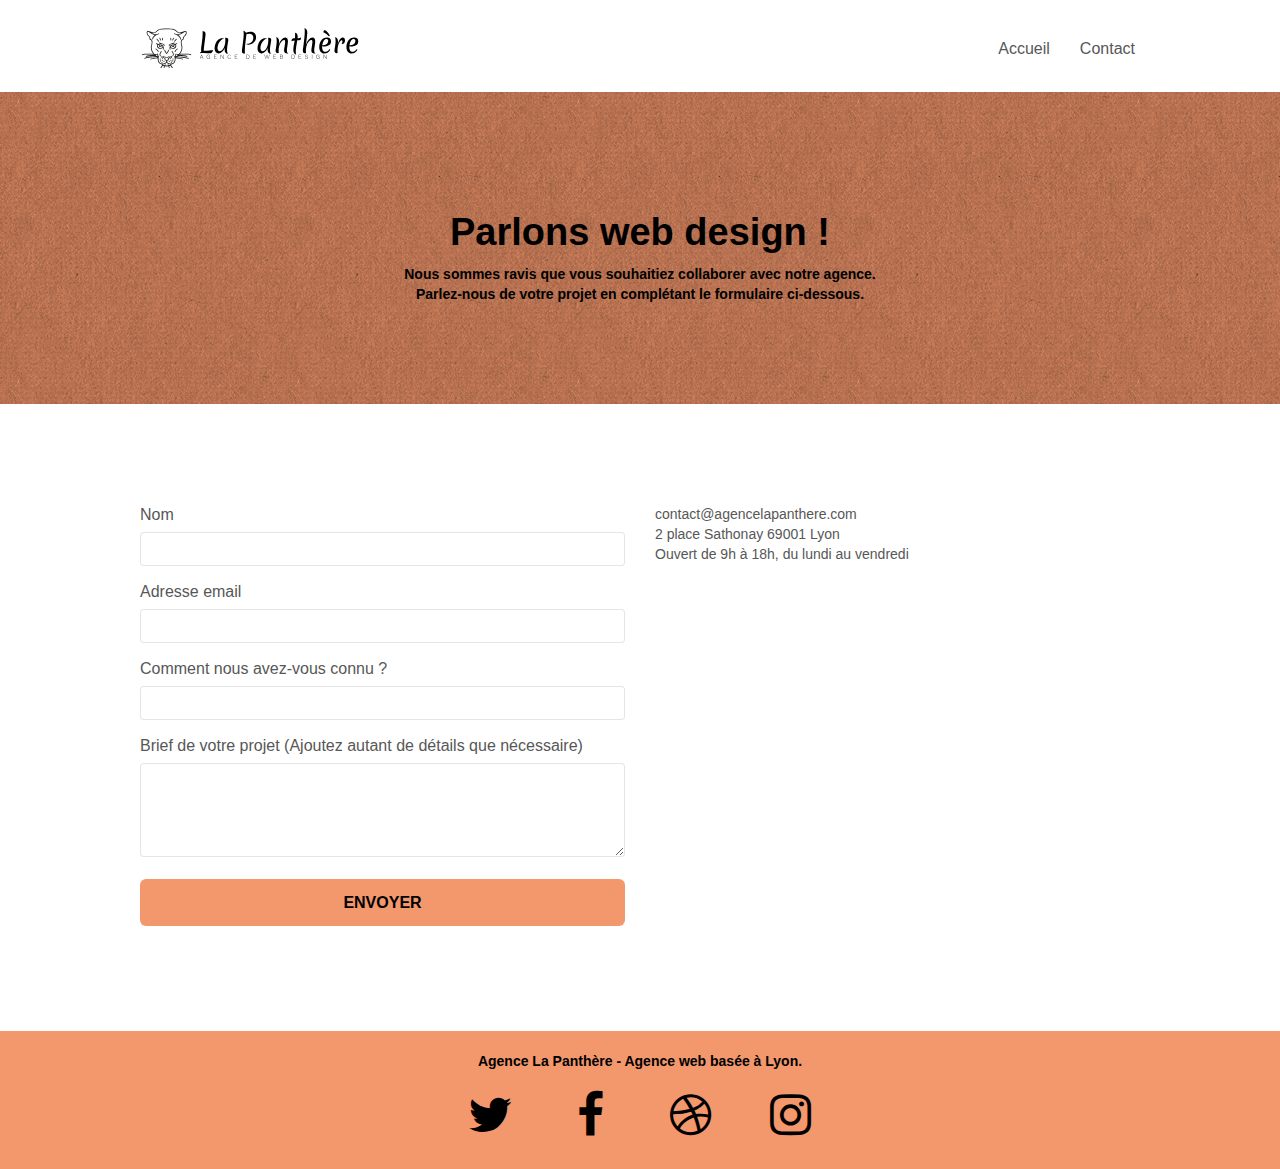
==== contact.html @ ccfa81df "perf(index, contact) - add defer & preload test" ====
<!doctype html>
<html lang="fr">

<head>
	<meta charset="utf-8">
	<meta name="description"
		content="L'Agence La Panthère - Spécialiste du web design à Lyon, contactez-nous pour améliorer votre attractivité sur internet.">
	<meta name="viewport" content="width=device-width, initial-scale=1.0, viewport-fit=cover">
	<link rel="shortcut icon" type="image/png" href="favicon.jpg">

	<link rel="stylesheet" type="text/css" href="./css/bootstrap.min.css" preload>
	<link rel="stylesheet" type="text/css" href="style.min.css">
	<link rel="stylesheet" type="text/css" href="./css/font-awesome.min.css">
	<link rel="stylesheet" type="text/css" href="./css/et-line.min.css">


	<script src="./js/jquery-2.1.0.min.js" defer></script>
	<script src="./js/bootstrap.min.js" defer></script>
	<script src="./js/blocs.min.js"></script>
	<script src="./js/jqBootstrapValidation.min.js"></script>
	<script src="./js/formHandler.min.js"></script>

	<title>Contact | Agence La Panthère</title>


	<!-- Analytics -->

	<!-- Analytics END -->

</head>

<body>
	<!-- Principal conteneur -->
	<div class="page-container">

		<!-- bloc-0 -->
		<header class="bloc bgc-white l-bloc " id="bloc-0">
			<div class="container bloc-sm">
				<nav class="navbar row">
					<div class="navbar-header">
						<a class="navbar-brand" href="index.html" aria-hidden="true" tabindex='-1'>
							<img src="img/agence-la-panthere-monochrome.svg" alt="bannière agence La Panthère"
								height="40">
						</a>
						<button id="nav-toggle" type="button" class="ui-navbar-toggle navbar-toggle"
							data-toggle="collapse" data-target=".navbar-1">
							<span class="sr-only">Toggle navigation</span>
							<span class="icon-bar"></span>
							<span class="icon-bar"></span>
							<span class="icon-bar"></span>
						</button>
					</div>
					<div class="collapse navbar-collapse navbar-1 special-dropdown-nav">
						<ul class="site-navigation nav navbar-nav">
							<li>
								<a href="index.html">Accueil</a>
							</li>
							<li>
							</li>
							<li>
								<a href="contact.html">Contact</a>
							</li>
						</ul>
					</div>
				</nav>
			</div>
		</header>
		<!-- bloc-0 END -->

		<!-- bloc-6 -->
		<section class="bloc bg-dots-bg bg-repeat bgc-atomic-tangerine d-bloc bloc-bg-texture texture-paper"
			id="bloc-6">
			<div class="container bloc-lg">
				<div class="row">
					<div class="col-sm-12">
						<h1 class="text-center hero-bloc-text tc-black">
							Parlons web design !
						</h1>
						<p class="text-center mg-lg tc-black tight-width-whitespace">
							Nous sommes ravis que vous souhaitiez collaborer avec notre agence.<br>
							Parlez-nous de votre projet en complétant le formulaire ci-dessous.
						</p>
					</div>
				</div>
			</div>
		</section>
		<!-- bloc-6 END -->

		<!-- bloc-7 -->
		<main class="bloc bgc-white l-bloc" id="bloc-7">
			<div class="container bloc-lg">
				<div class="row">
					<div class="col-sm-6">
						<form id="form_1" novalidate>
							<div class="form-group">
								<label for="name">
									Nom
								</label>
								<input id="name" class="form-control" required>
							</div>
							<div class="form-group">
								<label for="email">
									Adresse email
								</label>
								<input id="email" class="form-control" type="email" required>
							</div>
							<div class="form-group">
								<label for="input_504">
									Comment nous avez-vous connu ?
								</label>
								<input class="form-control" type="email" required id="input_504">
							</div>
							<div class="form-group">
								<label for="message">
									Brief de votre projet (Ajoutez autant de détails que nécessaire)<br>
								</label><textarea id="message" class="form-control" rows="4" cols="50"
									required></textarea>
							</div>
							<button class="bloc-button btn btn-lg btn-block cta-hero btn-atomic-tangerine"
								type="submit">
								Envoyer
							</button>
						</form>
					</div>
					<div class="col-sm-6">
						<p>
							contact@agencelapanthere.com<br>2 place Sathonay 69001 Lyon<br>Ouvert de 9h à 18h, du lundi
							au vendredi<br>
						</p>
					</div>
				</div>
			</div>
		</main>
		<!-- bloc-7 END -->

		<!-- ScrollToTop Button -->
		<button class="bloc-button btn btn-d scrollToTop" onclick="scrollToTarget('1')" type="button"
			aria-label="Retour en haut de page"><span class="fa fa-chevron-up"></span></button>
		<!-- ScrollToTop Button END-->


		<!-- Footer - bloc-8 -->
		<footer class="bloc bgc-atomic-tangerine d-bloc" id="bloc-8">
			<div class="container bloc-sm">
				<div class="row">
					<div class="col-sm-12">
						<p class="text-center white">
							Agence La Panthère - Agence web basée à Lyon.<br>
						</p>
						<div class="row row-no-gutters social">
							<div class="col-sm-3">
								<div class="text-center">
									<a class="social" href="https://twitter.com" rel="nofollow"
										aria-label="Allez sur le site twitter.com"><span
											class="fa fa-twitter icon-md"></span></a>
								</div>
							</div>
							<div class="col-sm-3">
								<div class="text-center">
									<a class="social" href="https://facebook.com" rel="nofollow"
										aria-label="Allez sur le site facebook.com"><span
											class="fa fa-facebook icon-md"></span></a>
								</div>
							</div>
							<div class="col-sm-3">
								<div class="text-center">
									<a class="social" href="https://dribbble.com" rel="nofollow"
										aria-label="Allez sur le site dribbble.com"><span
											class="fa fa-dribbble icon-md"></span></a>
								</div>
							</div>
							<div class="col-sm-3">
								<div class="text-center">
									<a class="social" href="https://instagram.com" rel="nofollow"
										aria-label="Allez sur le site instagram.com"><span
											class="fa fa-instagram icon-md"></span></a>
								</div>
							</div>
						</div>
					</div>
				</div>
			</div>
		</footer>
		<!-- Footer - bloc-8 END -->

	</div>
	<!-- Principal conteneur END -->


</body>

</html>
---- style.min.css ----
body{margin:0;padding:0;background:#FFF;overflow-x:hidden;-webkit-font-smoothing:antialiased;-moz-osx-font-smoothing:grayscale}a,button{transition:all .3s ease-in-out}a:hover{text-decoration:none;cursor:pointer}#page-loading-blocs-notifaction{position:fixed;top:0;bottom:0;width:100%;z-index:100000;background:#FFF url(img/pageload-spinner.gif) no-repeat center center}.bloc{width:100%;clear:both;background:50% 50% no-repeat;padding:0 50px;-webkit-background-size:cover;-moz-background-size:cover;-o-background-size:cover;background-size:cover;position:relative}.bloc .container{padding-left:0;padding-right:0}.bloc-lg{padding:100px 50px}.bloc-md{padding:50px}.bloc-sm{padding:20px 50px}.bg-center,.bg-l-edge,.bg-r-edge,.bg-t-edge,.bg-b-edge,.bg-tl-edge,.bg-bl-edge,.bg-tr-edge,.bg-br-edge,.bg-repeat{-webkit-background-size:auto!important;-moz-background-size:auto!important;-o-background-size:auto!important;background-size:auto!important}.bg-repeat{background:repeat}.bg-t-edge{background:top no-repeat}.bloc-bg-texture::before{content:"";background-size:2px 2px;position:absolute;top:0;bottom:0;left:0;right:0}.texture-paper::before{background:url(img/texture-paper.webp);background-size:280px 280px}.b-parallax{background-attachment:fixed}.d-bloc{color:rgba(255,255,255,.7)}.d-bloc button:hover{color:rgba(255,255,255,.9)}.d-bloc .icon-round,.d-bloc .icon-square,.d-bloc .icon-rounded,.d-bloc .icon-semi-rounded-a,.d-bloc .icon-semi-rounded-b{border-color:rgba(255,255,255,.9)}.d-bloc .divider-h span{border-color:rgba(255,255,255,.2)}.d-bloc .a-btn,.d-bloc .navbar a,.d-bloc .navbar-brand,.d-bloc a .icon-sm,.d-bloc a .icon-md,.d-bloc a .icon-lg,.d-bloc a .icon-xl,.d-bloc h1 a,.d-bloc h2 a,.d-bloc h3 a,.d-bloc h4 a,.d-bloc h5 a,.d-bloc h6 a,.d-bloc p a{color:rgba(0,0,0,1)}.d-bloc .a-btn:hover,.d-bloc .navbar a:hover,.d-bloc .navbar-brand:hover,.d-bloc a:hover .icon-sm,.d-bloc a:hover .icon-md,.d-bloc a:hover .icon-lg,.d-bloc a:hover .icon-xl,.d-bloc h1 a:hover,.d-bloc h2 a:hover,.d-bloc h3 a:hover,.d-bloc h4 a:hover,.d-bloc h5 a:hover,.d-bloc h6 a:hover,.d-bloc p a:hover{color:rgba(255,255,255,1)}.d-bloc .navbar-toggle .icon-bar{background:rgba(255,255,255,1)}.d-bloc .btn-wire,.d-bloc .btn-wire:hover{color:rgba(255,255,255,1);border-color:rgba(255,255,255,1)}.d-bloc .panel{color:rgba(0,0,0,.5)}.d-bloc .panel button:hover{color:rgba(0,0,0,.7)}.d-bloc .panel icon{border-color:rgba(0,0,0,.7)}.d-bloc .panel .divider-h span{border-color:rgba(0,0,0,.1)}.d-bloc .panel .a-btn{color:rgba(0,0,0,.6)}.d-bloc .panel .a-btn:hover{color:rgba(0,0,0,1)}.d-bloc .panel .btn-wire,.d-bloc .panel .btn-wire:hover{color:rgba(0,0,0,.7);border-color:rgba(0,0,0,.3)}.d-bloc .panel,.l-bloc{color:rgba(0,0,0,.6);font-weight:600}.d-bloc .panel button:hover,.l-bloc button:hover{color:rgba(0,0,0,.7)}.l-bloc .icon-round,.l-bloc .icon-square,.l-bloc .icon-rounded,.l-bloc .icon-semi-rounded-a,.l-bloc .icon-semi-rounded-b{border-color:rgba(0,0,0,.7)}.d-bloc .panel .divider-h span,.l-bloc .divider-h span{border-color:rgba(0,0,0,.1)}.d-bloc .panel .a-btn,.l-bloc .a-btn,.l-bloc .navbar a,.l-bloc .navbar-brand,.l-bloc a .icon-sm,.l-bloc a .icon-md,.l-bloc a .icon-lg,.l-bloc a .icon-xl,.l-bloc h1 a,.l-bloc h2 a,.l-bloc h3 a,.l-bloc h4 a,.l-bloc h5 a,.l-bloc h6 a,.l-bloc p a{color:rgba(0,0,0,.6)}.d-bloc .panel .a-btn:hover,.l-bloc .a-btn:hover,.l-bloc .navbar a:hover,.l-bloc .navbar-brand:hover,.l-bloc a:hover .icon-sm,.l-bloc a:hover .icon-md,.l-bloc a:hover .icon-lg,.l-bloc a:hover .icon-xl,.l-bloc h1 a:hover,.l-bloc h2 a:hover,.l-bloc h3 a:hover,.l-bloc h4 a:hover,.l-bloc h5 a:hover,.l-bloc h6 a:hover,.l-bloc p a:hover{color:rgba(0,0,0,1)}.l-bloc .navbar-toggle .icon-bar{color:rgba(0,0,0,.6)}.d-bloc .panel .btn-wire,.d-bloc .panel .btn-wire:hover,.l-bloc .btn-wire,.l-bloc .btn-wire:hover{color:rgba(0,0,0,.7);border-color:rgba(0,0,0,.3)}.voffset{margin-top:30px}.voffset-lg{margin-top:80px}.row-no-gutters{margin-right:0;margin-left:0}.row.row-no-gutters>[class^="col-"],.row.row-no-gutters>[class*=" col-"]{padding-right:0;padding-left:0}#bloc-1-hero h1{font-size:32px}.navbar{margin-bottom:0;z-index:1}.navbar-brand{height:auto;padding:3px 15px;font-size:25px;font-weight:400;font-weight:600;line-height:44px}.navbar-brand img{max-height:200px;margin:0 5px 0 0;display:inline}.navbar-brand img[src$=svg]{min-width:100px}.nav-center .navbar-brand img{margin:0}.navbar .nav{padding-top:2px;margin-right:-16px;float:right;z-index:1}.nav>li{float:left;margin-top:4px;font-size:16px}.navbar-nav .open .dropdown-menu>li>a{text-align:inherit}.nav>li a:hover,.nav>li a:focus{background:transparent}.navbar-toggle{margin:10px 10px 0 0;border:0}.navbar-toggle:hover{background:transparent!important}.navbar-toggle .icon-bar{background-color:rgba(0,0,0,.5);width:26px}.nav-invert .navbar .nav{float:left}.nav-invert .navbar-header,.nav-invert .navbar-brand{float:right;position:relative;z-index:2}@media (min-width:768px){.site-navigation{position:absolute;top:50%;right:20px;transform:translate(0,-50%);-webkit-transform:translateY(-50%)}.nav>li .dropdown-menu a,.nav>li .dropdown-menu a:hover{color:#484848}.nav-invert .site-navigation{left:0;right:0}.nav-center{text-align:center}.nav-center .navbar-header{width:100%}.nav-center .navbar-header,.nav-center .navbar-brand,.nav-center .nav>li{float:none;display:inline-block}.nav-center .site-navigation{position:relative;width:100%;right:0;margin-right:0;margin-top:20px}.nav-center.mini-nav .navbar-toggle{float:none;margin:10px auto 0}}.nav>li>.dropdown a{background:none!important;display:block;padding:14px 15px}nav .caret{margin:0 5px}.dropdown-menu .dropdown-menu{top:-8px;left:100%}.dropdown-menu .dropmenu-flow-right{top:100%;left:0;margin-left:-1px;border-top-left-radius:0;border-top-right-radius:0}.dropdown-menu .dropdown span{border:4px solid #000;border-top-color:transparent;border-right-color:transparent;border-bottom-color:transparent;margin:6px -5px 0 0!important;float:right}.mg-md{margin-top:10px;margin-bottom:20px}.mg-lg{margin-top:10px;margin-bottom:40px}.btn{margin:0 5px 5px 0}.btn.pull-right{margin:0 0 5px 5px}.btn-d,.btn-d:hover,.btn-d:focus{color:#FFF;background:rgba(0,0,0,.3)}.btn-rd{border-radius:40px}.btn-clean{border:1px solid rgba(0,0,0,.08);border-bottom-color:rgba(0,0,0,.1);text-shadow:0 1px 0 rgba(0,0,1,.1);box-shadow:0 1px 3px rgba(0,0,1,.25),inset 0 1px 0 0 rgba(255,255,255,.15)}.icon-md{font-size:48px!important;padding:10px}.icon-lg{font-size:60px!important}.sm-shadow{text-shadow:0 1px 2px rgba(0,0,0,.3)}.panel-sq,.panel-sq .panel-heading,.panel-sq .panel-footer{border-radius:0}.panel-rd{border-radius:30px}.panel-rd .panel-heading{border-radius:29px 29px 0 0}.panel-rd .panel-footer{border-radius:0 0 29px 29px}.form-control{border-color:rgba(0,0,0,.1);box-shadow:none}.scrollToTop{width:40px;height:40px;position:fixed;bottom:20px;right:20px;opacity:0;z-index:500;transition:all .3s ease-in-out}.scrollToTop span{margin-top:6px}.showScrollTop{font-size:14px;opacity:1}a[data-lightbox]{position:relative;display:block;text-align:center}a[data-lightbox]:hover::before{content:"+";font-family:"HelveticaNeue-Light","Helvetica Neue Light","Helvetica Neue",Helvetica,Arial;font-size:32px;width:50px;height:50px;margin-left:-25px;border-radius:50%;background:rgba(0,0,0,.6);color:#FFF;font-weight:100;z-index:1;position:absolute;top:50%;transform:translateY(-50%);-webkit-transform:translateY(-50%)}a[data-lightbox]:hover img{opacity:.6;-webkit-animation-fill-mode:none;animation-fill-mode:none}#lightbox-modal{display:flex;align-items:center}#lightbox-modal .modal-dialog{width:90%;max-width:900px;margin:0 auto 0}#lightbox-modal .modal-dialog img{max-height:90vh;margin:0 auto}.lightbox-caption{padding:20px;color:#FFF;background:rgba(0,0,0,.5);position:absolute;left:15px;right:15px;bottom:5px}.close-lightbox{color:#FFF;font-size:30px;position:absolute;top:20px;right:20px;z-index:20;background:rgba(0,0,0,.5);border:none;line-height:30px;padding:0 9px 5px;opacity:.3}.close-lightbox:hover,.next-lightbox:hover,.prev-lightbox:hover{opacity:1;color:#FFF}.next-lightbox,.prev-lightbox{font-size:20px;color:rgba(255,255,255,.9);background:rgba(0,0,0,.5);transition:all .2s ease-in-out;position:absolute;top:45%;z-index:1;opacity:.4}.next-lightbox{padding:6px 8px 1px 13px;right:25px}.prev-lightbox{padding:6px 13px 1px 10px;left:25px}.snapshot-lb .modal-body{padding-bottom:45px}.snapshot-lb .lightbox-caption{padding:0;color:rgba(0,0,0,.5);background:none}h1,h2,h3,h4,h5,h6,p,label,.btn,a{font-family:"helvetica";font-weight:400;color:#575757!important}.container{max-width:1000px}.hero-bloc-text{font-size:38px}.hero-bloc-text-sub{font-size:36px}.statement-bloc-text{line-height:26px;font-style:italic;font-size:20px;text-align:center;font-weight:lighter;max-width:520px;margin:auto auto auto auto}p{font-size:14px}.tight-width-whitespace{max-width:600px;margin:auto auto auto auto}.h1{font-size:20px;font-family:"Open Sans"}.cta-hero{margin-top:22px;color:#FFFFFF!important;text-transform:uppercase;padding:12px 28px 12px 28px;font-size:16px;font-weight:700}.social{max-width:400px;margin:auto auto auto auto}h2{font-size:22px;line-height:1.4em;font-weight:600}h3{font-size:15px;text-transform:uppercase;font-weight:700;color:#333333!important}.med-width-whitespace{max-width:800px;margin:auto auto auto auto;box-shadow:0 0 0 #000}h1{color:#333333!important}h4{color:#333333!important}.icons{margin-bottom:14px;margin-top:24px}.white{color:#000000!important;font-size:14px;font-weight:600}.portfolio-thumb{margin-bottom:24px}.portfolio-row{margin-bottom:44px;margin-top:50px}.avatar{box-shadow:0 4px 9px rgba(0,0,0,.3)}.black-background{background-color:rgba(165,147,99,.7);padding:40px 40px 40px 40px}.bold-link{font-weight:900;text-decoration:underline!important}.bgc-white{background-color:#FFF}.bgc-dark-slate-blue{background-color:#F3976C}.bgc-atomic-tangerine{background-color:#F3976C}.tc-white{color:#ffffff!important;position:relative}.tc-black{color:#000000!important;position:relative;font-weight:600}.btn-atomic-tangerine{background:#F3976C;color:#000000!important}.btn-atomic-tangerine:hover{background:#f3b193!important;color:#000000!important}.ltc-white{color:#FFFFFF!important}.ltc-white:hover{color:#cccccc!important}.ltc-atomic-tangerine{color:#F3976C!important}.ltc-atomic-tangerine:hover{color:#c27956!important}.icon-dark-slate-blue{color:#364577!important;border-color:#364577!important}.bg-dots-bg{background-image:url(img/dots-bg.png)}.bg-lines-h2-bg{background-image:url(img/lines-h2-bg.png)}.bg-banniere{background-image:url(img/agence-la-panthere.webp)}.bg-presentation{background-image:url(img/image-de-presentation.webp)}@media (max-width:1024px){.bloc{padding-left:20px;padding-right:20px}.bloc.full-width-bloc,.bloc-tile-2.full-width-bloc .container,.bloc-tile-3.full-width-bloc .container,.bloc-tile-4.full-width-bloc .container{padding-left:0;padding-right:0}}@media (max-width:992px) and (min-width:768px){.navbar .nav{max-width:80%}.nav-center.navbar .nav{max-width:100%}}@media only screen and (min-width:768px) and (max-width:1024px) and (orientation:landscape){.b-parallax{background-attachment:scroll}}@media only screen and (min-width:1024px) and (max-width:1366px) and (-webkit-min-device-pixel-ratio:1.5){.b-parallax{background-attachment:scroll}}@media (max-width:991px){.container{width:100%}.b-parallax{background-attachment:scroll}.page-container,#hero-bloc{overflow-x:hidden;position:relative}.bloc-group,.bloc-group .bloc{display:block;width:100%}.bloc-fill-screen .fill-bloc-top-edge,.bloc-fill-screen .fill-bloc-bottom-edge{padding:0 20px}}@media (max-width:767px){.page-container{overflow-x:hidden;position:relative}h1,h2,h3,h4,h5,h6,p,#disqus_thread{padding-left:10px!important;padding-right:10px!important}.b-parallax{background-attachment:scroll}.navbar .nav{padding-top:0;border-top:1px solid rgba(0,0,0,.2);float:none!important}.navbar.row{margin-left:0;margin-right:0}.site-navigation{position:inherit;transform:none;-webkit-transform:none;-ms-transform:none}.nav>li{margin-top:0;border-bottom:1px solid rgba(0,0,0,.1);background:rgba(0,0,0,.05);text-align:left;padding-left:15px;width:100%}.nav>li:hover{background:rgba(0,0,0,.08)}.dropdown .dropdown a .caret{float:none;margin:5px 0 0 10px!important;border:4px solid #000;border-bottom-color:transparent;border-right-color:transparent;border-left-color:transparent}#hero-bloc .navbar .nav{background:rgba(0,0,0,.8)}#hero-bloc .navbar .nav a{color:rgba(255,255,255,.6)}.hero{padding:50px 0}.hero-nav{left:-1px;right:-1px}.navbar-collapse{padding:0;overflow-x:hidden;-webkit-box-shadow:none;box-shadow:none}.navbar-brand img{max-height:40px;width:auto}.nav-invert .navbar-header{float:none;width:100%}.nav-invert .navbar-toggle{float:left;margin-left:10px}.bloc{padding-left:0;padding-right:0}.bloc-xxl,.bloc-xl,.bloc-lg{padding:40px 0}.bloc-sm,.bloc-md{padding-left:0;padding-right:0}.bloc-tile-2 .container,.bloc-tile-3 .container,.bloc-tile-4 .container,.bloc-fill-screen .fill-bloc-top-edge,.bloc-fill-screen .fill-bloc-bottom-edge{padding-left:0;padding-right:0}.a-block{padding:0 10px}.btn-dwn{display:none}.voffset{margin-top:5px}.voffset-md{margin-top:20px}.voffset-lg{margin-top:30px}form{padding:5px}.close-lightbox{display:inline-block}.blocsapp-device-iphone5{background-size:216px 425px;padding-top:60px;width:216px;height:425px}.blocsapp-device-iphone5 img{width:180px;height:320px}}@media (max-width:400px){.bloc{padding-left:0;padding-right:0}}@media (max-width:767px){.bloc-mob-center-text{text-align:center}}
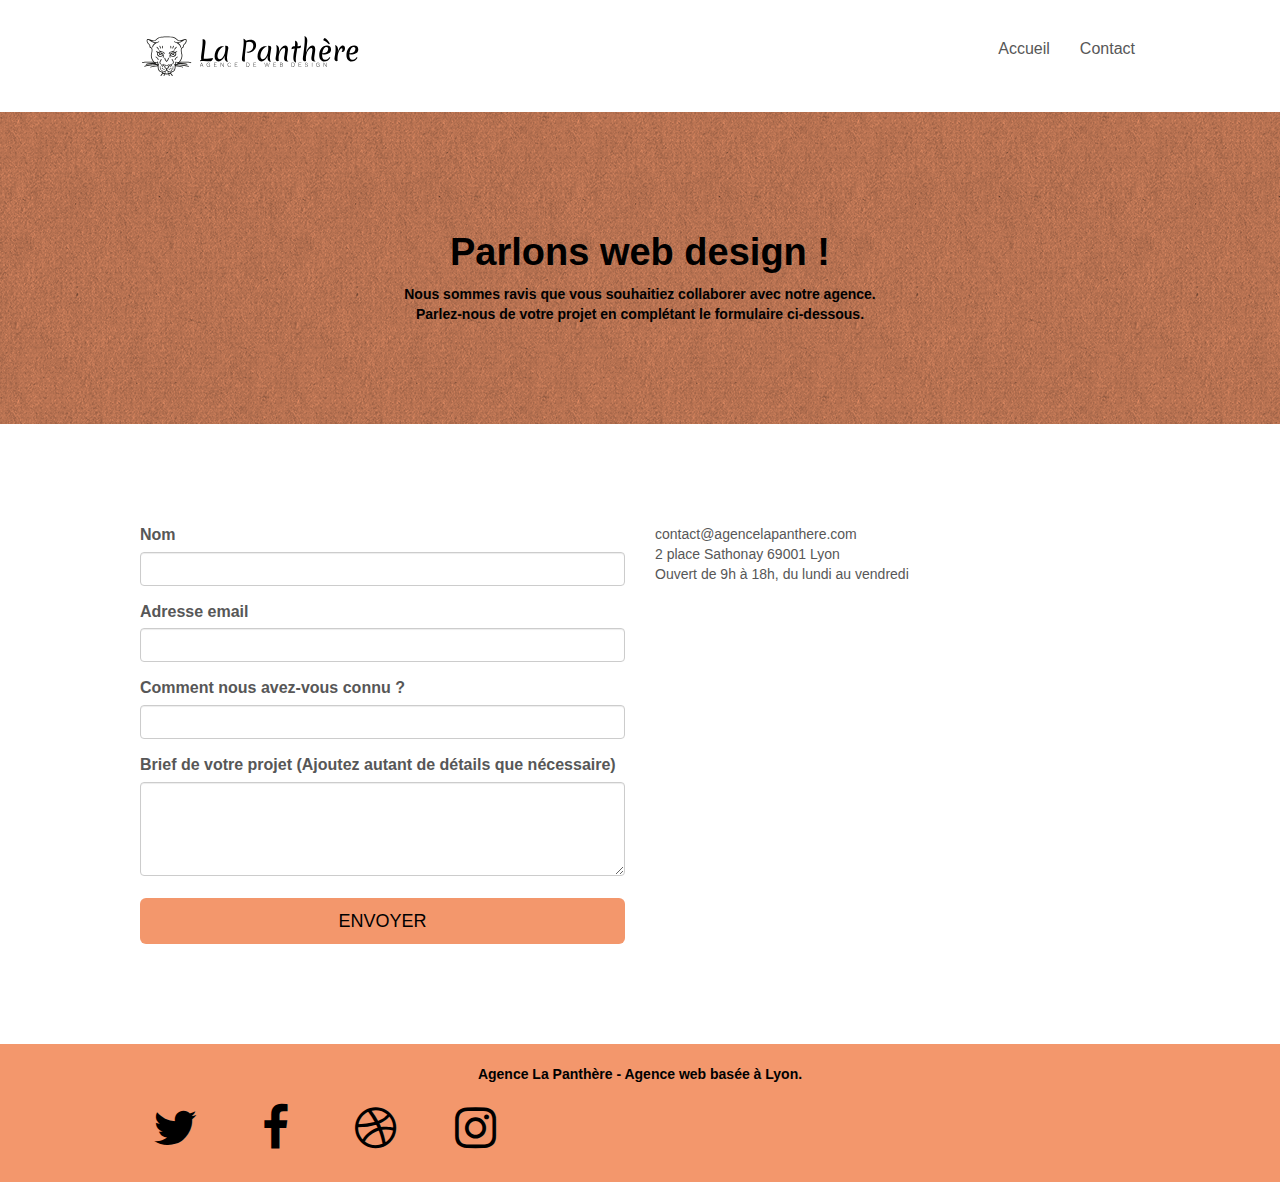
==== commit 4dcbced9: "perf(index, contact) - add defer & preload test" ====
--- a/contact.html
+++ b/contact.html
@@ -8,11 +8,10 @@
 	<meta name="viewport" content="width=device-width, initial-scale=1.0, viewport-fit=cover">
 	<link rel="shortcut icon" type="image/png" href="favicon.jpg">
 
-	<link rel="stylesheet" type="text/css" href="./css/bootstrap.min.css" preload>
 	<link rel="stylesheet" type="text/css" href="style.min.css">
 	<link rel="stylesheet" type="text/css" href="./css/font-awesome.min.css">
 	<link rel="stylesheet" type="text/css" href="./css/et-line.min.css">
-
+	<link rel="stylesheet" type="text/css" href="./css/bootstrap.min.css">
 
 	<script src="./js/jquery-2.1.0.min.js" defer></script>
 	<script src="./js/bootstrap.min.js" defer></script>
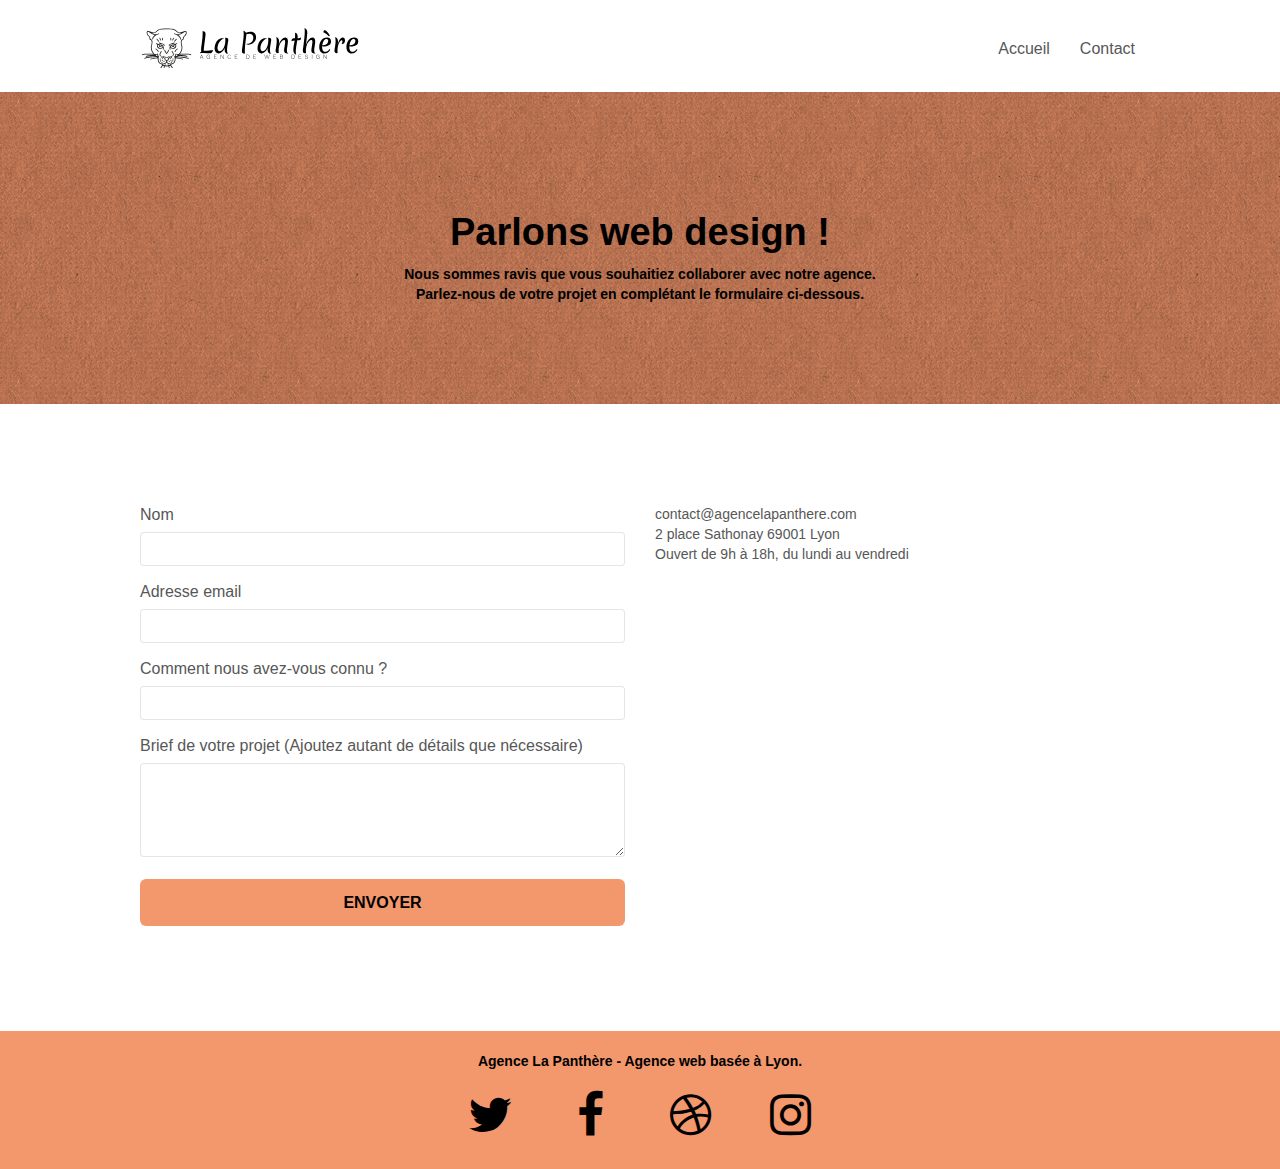
==== commit 25dcef9a: "perf(index, contact) - add defer & preload test" ====
--- a/contact.html
+++ b/contact.html
@@ -8,10 +8,11 @@
 	<meta name="viewport" content="width=device-width, initial-scale=1.0, viewport-fit=cover">
 	<link rel="shortcut icon" type="image/png" href="favicon.jpg">
 
+	<link rel="stylesheet" type="text/css" href="./css/bootstrap.min.css">
 	<link rel="stylesheet" type="text/css" href="style.min.css">
 	<link rel="stylesheet" type="text/css" href="./css/font-awesome.min.css">
 	<link rel="stylesheet" type="text/css" href="./css/et-line.min.css">
-	<link rel="stylesheet" type="text/css" href="./css/bootstrap.min.css">
+
 
 	<script src="./js/jquery-2.1.0.min.js" defer></script>
 	<script src="./js/bootstrap.min.js" defer></script>
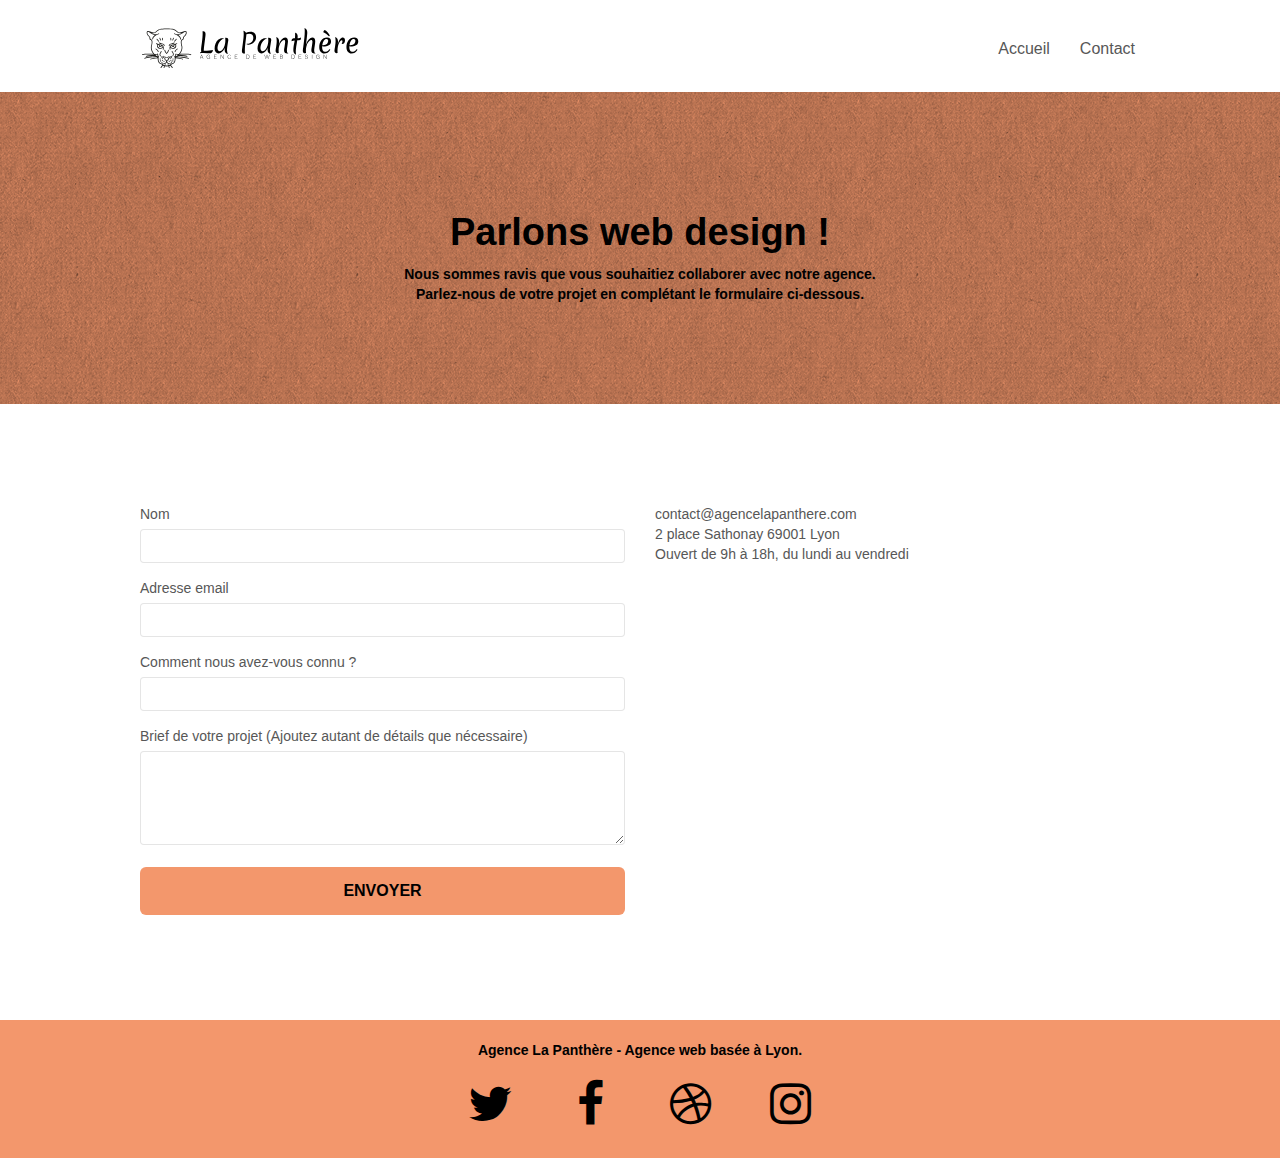
==== commit a3ab0c07: "edit files css + min after session" ====
--- a/contact.html
+++ b/contact.html
@@ -16,9 +16,9 @@
 
 	<script src="./js/jquery-2.1.0.min.js" defer></script>
 	<script src="./js/bootstrap.min.js" defer></script>
-	<script src="./js/blocs.min.js"></script>
-	<script src="./js/jqBootstrapValidation.min.js"></script>
-	<script src="./js/formHandler.min.js"></script>
+	<script src="./js/blocs.min.js" defer></script>
+	<script src="./js/jqBootstrapValidation.min.js" defer></script>
+	<script src="./js/formHandler.min.js" defer></script>
 
 	<title>Contact | Agence La Panthère</title>
 
@@ -38,7 +38,7 @@
 			<div class="container bloc-sm">
 				<nav class="navbar row">
 					<div class="navbar-header">
-						<a class="navbar-brand" href="index.html" aria-hidden="true" tabindex='-1'>
+						<a class="navbar-brand" href="index.html">
 							<img src="img/agence-la-panthere-monochrome.svg" alt="bannière agence La Panthère"
 								height="40">
 						</a>
@@ -150,28 +150,28 @@
 						<div class="row row-no-gutters social">
 							<div class="col-sm-3">
 								<div class="text-center">
-									<a class="social" href="https://twitter.com" rel="nofollow"
+									<a class="social" href="https://twitter.com"
 										aria-label="Allez sur le site twitter.com"><span
 											class="fa fa-twitter icon-md"></span></a>
 								</div>
 							</div>
 							<div class="col-sm-3">
 								<div class="text-center">
-									<a class="social" href="https://facebook.com" rel="nofollow"
+									<a class="social" href="https://facebook.com"
 										aria-label="Allez sur le site facebook.com"><span
 											class="fa fa-facebook icon-md"></span></a>
 								</div>
 							</div>
 							<div class="col-sm-3">
 								<div class="text-center">
-									<a class="social" href="https://dribbble.com" rel="nofollow"
+									<a class="social" href="https://dribbble.com"
 										aria-label="Allez sur le site dribbble.com"><span
 											class="fa fa-dribbble icon-md"></span></a>
 								</div>
 							</div>
 							<div class="col-sm-3">
 								<div class="text-center">
-									<a class="social" href="https://instagram.com" rel="nofollow"
+									<a class="social" href="https://instagram.com"
 										aria-label="Allez sur le site instagram.com"><span
 											class="fa fa-instagram icon-md"></span></a>
 								</div>
--- a/style.min.css
+++ b/style.min.css
@@ -1 +1 @@
-body{margin:0;padding:0;background:#FFF;overflow-x:hidden;-webkit-font-smoothing:antialiased;-moz-osx-font-smoothing:grayscale}a,button{transition:all .3s ease-in-out}a:hover{text-decoration:none;cursor:pointer}#page-loading-blocs-notifaction{position:fixed;top:0;bottom:0;width:100%;z-index:100000;background:#FFF url(img/pageload-spinner.gif) no-repeat center center}.bloc{width:100%;clear:both;background:50% 50% no-repeat;padding:0 50px;-webkit-background-size:cover;-moz-background-size:cover;-o-background-size:cover;background-size:cover;position:relative}.bloc .container{padding-left:0;padding-right:0}.bloc-lg{padding:100px 50px}.bloc-md{padding:50px}.bloc-sm{padding:20px 50px}.bg-center,.bg-l-edge,.bg-r-edge,.bg-t-edge,.bg-b-edge,.bg-tl-edge,.bg-bl-edge,.bg-tr-edge,.bg-br-edge,.bg-repeat{-webkit-background-size:auto!important;-moz-background-size:auto!important;-o-background-size:auto!important;background-size:auto!important}.bg-repeat{background:repeat}.bg-t-edge{background:top no-repeat}.bloc-bg-texture::before{content:"";background-size:2px 2px;position:absolute;top:0;bottom:0;left:0;right:0}.texture-paper::before{background:url(img/texture-paper.webp);background-size:280px 280px}.b-parallax{background-attachment:fixed}.d-bloc{color:rgba(255,255,255,.7)}.d-bloc button:hover{color:rgba(255,255,255,.9)}.d-bloc .icon-round,.d-bloc .icon-square,.d-bloc .icon-rounded,.d-bloc .icon-semi-rounded-a,.d-bloc .icon-semi-rounded-b{border-color:rgba(255,255,255,.9)}.d-bloc .divider-h span{border-color:rgba(255,255,255,.2)}.d-bloc .a-btn,.d-bloc .navbar a,.d-bloc .navbar-brand,.d-bloc a .icon-sm,.d-bloc a .icon-md,.d-bloc a .icon-lg,.d-bloc a .icon-xl,.d-bloc h1 a,.d-bloc h2 a,.d-bloc h3 a,.d-bloc h4 a,.d-bloc h5 a,.d-bloc h6 a,.d-bloc p a{color:rgba(0,0,0,1)}.d-bloc .a-btn:hover,.d-bloc .navbar a:hover,.d-bloc .navbar-brand:hover,.d-bloc a:hover .icon-sm,.d-bloc a:hover .icon-md,.d-bloc a:hover .icon-lg,.d-bloc a:hover .icon-xl,.d-bloc h1 a:hover,.d-bloc h2 a:hover,.d-bloc h3 a:hover,.d-bloc h4 a:hover,.d-bloc h5 a:hover,.d-bloc h6 a:hover,.d-bloc p a:hover{color:rgba(255,255,255,1)}.d-bloc .navbar-toggle .icon-bar{background:rgba(255,255,255,1)}.d-bloc .btn-wire,.d-bloc .btn-wire:hover{color:rgba(255,255,255,1);border-color:rgba(255,255,255,1)}.d-bloc .panel{color:rgba(0,0,0,.5)}.d-bloc .panel button:hover{color:rgba(0,0,0,.7)}.d-bloc .panel icon{border-color:rgba(0,0,0,.7)}.d-bloc .panel .divider-h span{border-color:rgba(0,0,0,.1)}.d-bloc .panel .a-btn{color:rgba(0,0,0,.6)}.d-bloc .panel .a-btn:hover{color:rgba(0,0,0,1)}.d-bloc .panel .btn-wire,.d-bloc .panel .btn-wire:hover{color:rgba(0,0,0,.7);border-color:rgba(0,0,0,.3)}.d-bloc .panel,.l-bloc{color:rgba(0,0,0,.6);font-weight:600}.d-bloc .panel button:hover,.l-bloc button:hover{color:rgba(0,0,0,.7)}.l-bloc .icon-round,.l-bloc .icon-square,.l-bloc .icon-rounded,.l-bloc .icon-semi-rounded-a,.l-bloc .icon-semi-rounded-b{border-color:rgba(0,0,0,.7)}.d-bloc .panel .divider-h span,.l-bloc .divider-h span{border-color:rgba(0,0,0,.1)}.d-bloc .panel .a-btn,.l-bloc .a-btn,.l-bloc .navbar a,.l-bloc .navbar-brand,.l-bloc a .icon-sm,.l-bloc a .icon-md,.l-bloc a .icon-lg,.l-bloc a .icon-xl,.l-bloc h1 a,.l-bloc h2 a,.l-bloc h3 a,.l-bloc h4 a,.l-bloc h5 a,.l-bloc h6 a,.l-bloc p a{color:rgba(0,0,0,.6)}.d-bloc .panel .a-btn:hover,.l-bloc .a-btn:hover,.l-bloc .navbar a:hover,.l-bloc .navbar-brand:hover,.l-bloc a:hover .icon-sm,.l-bloc a:hover .icon-md,.l-bloc a:hover .icon-lg,.l-bloc a:hover .icon-xl,.l-bloc h1 a:hover,.l-bloc h2 a:hover,.l-bloc h3 a:hover,.l-bloc h4 a:hover,.l-bloc h5 a:hover,.l-bloc h6 a:hover,.l-bloc p a:hover{color:rgba(0,0,0,1)}.l-bloc .navbar-toggle .icon-bar{color:rgba(0,0,0,.6)}.d-bloc .panel .btn-wire,.d-bloc .panel .btn-wire:hover,.l-bloc .btn-wire,.l-bloc .btn-wire:hover{color:rgba(0,0,0,.7);border-color:rgba(0,0,0,.3)}.voffset{margin-top:30px}.voffset-lg{margin-top:80px}.row-no-gutters{margin-right:0;margin-left:0}.row.row-no-gutters>[class^="col-"],.row.row-no-gutters>[class*=" col-"]{padding-right:0;padding-left:0}#bloc-1-hero h1{font-size:32px}.navbar{margin-bottom:0;z-index:1}.navbar-brand{height:auto;padding:3px 15px;font-size:25px;font-weight:400;font-weight:600;line-height:44px}.navbar-brand img{max-height:200px;margin:0 5px 0 0;display:inline}.navbar-brand img[src$=svg]{min-width:100px}.nav-center .navbar-brand img{margin:0}.navbar .nav{padding-top:2px;margin-right:-16px;float:right;z-index:1}.nav>li{float:left;margin-top:4px;font-size:16px}.navbar-nav .open .dropdown-menu>li>a{text-align:inherit}.nav>li a:hover,.nav>li a:focus{background:transparent}.navbar-toggle{margin:10px 10px 0 0;border:0}.navbar-toggle:hover{background:transparent!important}.navbar-toggle .icon-bar{background-color:rgba(0,0,0,.5);width:26px}.nav-invert .navbar .nav{float:left}.nav-invert .navbar-header,.nav-invert .navbar-brand{float:right;position:relative;z-index:2}@media (min-width:768px){.site-navigation{position:absolute;top:50%;right:20px;transform:translate(0,-50%);-webkit-transform:translateY(-50%)}.nav>li .dropdown-menu a,.nav>li .dropdown-menu a:hover{color:#484848}.nav-invert .site-navigation{left:0;right:0}.nav-center{text-align:center}.nav-center .navbar-header{width:100%}.nav-center .navbar-header,.nav-center .navbar-brand,.nav-center .nav>li{float:none;display:inline-block}.nav-center .site-navigation{position:relative;width:100%;right:0;margin-right:0;margin-top:20px}.nav-center.mini-nav .navbar-toggle{float:none;margin:10px auto 0}}.nav>li>.dropdown a{background:none!important;display:block;padding:14px 15px}nav .caret{margin:0 5px}.dropdown-menu .dropdown-menu{top:-8px;left:100%}.dropdown-menu .dropmenu-flow-right{top:100%;left:0;margin-left:-1px;border-top-left-radius:0;border-top-right-radius:0}.dropdown-menu .dropdown span{border:4px solid #000;border-top-color:transparent;border-right-color:transparent;border-bottom-color:transparent;margin:6px -5px 0 0!important;float:right}.mg-md{margin-top:10px;margin-bottom:20px}.mg-lg{margin-top:10px;margin-bottom:40px}.btn{margin:0 5px 5px 0}.btn.pull-right{margin:0 0 5px 5px}.btn-d,.btn-d:hover,.btn-d:focus{color:#FFF;background:rgba(0,0,0,.3)}.btn-rd{border-radius:40px}.btn-clean{border:1px solid rgba(0,0,0,.08);border-bottom-color:rgba(0,0,0,.1);text-shadow:0 1px 0 rgba(0,0,1,.1);box-shadow:0 1px 3px rgba(0,0,1,.25),inset 0 1px 0 0 rgba(255,255,255,.15)}.icon-md{font-size:48px!important;padding:10px}.icon-lg{font-size:60px!important}.sm-shadow{text-shadow:0 1px 2px rgba(0,0,0,.3)}.panel-sq,.panel-sq .panel-heading,.panel-sq .panel-footer{border-radius:0}.panel-rd{border-radius:30px}.panel-rd .panel-heading{border-radius:29px 29px 0 0}.panel-rd .panel-footer{border-radius:0 0 29px 29px}.form-control{border-color:rgba(0,0,0,.1);box-shadow:none}.scrollToTop{width:40px;height:40px;position:fixed;bottom:20px;right:20px;opacity:0;z-index:500;transition:all .3s ease-in-out}.scrollToTop span{margin-top:6px}.showScrollTop{font-size:14px;opacity:1}a[data-lightbox]{position:relative;display:block;text-align:center}a[data-lightbox]:hover::before{content:"+";font-family:"HelveticaNeue-Light","Helvetica Neue Light","Helvetica Neue",Helvetica,Arial;font-size:32px;width:50px;height:50px;margin-left:-25px;border-radius:50%;background:rgba(0,0,0,.6);color:#FFF;font-weight:100;z-index:1;position:absolute;top:50%;transform:translateY(-50%);-webkit-transform:translateY(-50%)}a[data-lightbox]:hover img{opacity:.6;-webkit-animation-fill-mode:none;animation-fill-mode:none}#lightbox-modal{display:flex;align-items:center}#lightbox-modal .modal-dialog{width:90%;max-width:900px;margin:0 auto 0}#lightbox-modal .modal-dialog img{max-height:90vh;margin:0 auto}.lightbox-caption{padding:20px;color:#FFF;background:rgba(0,0,0,.5);position:absolute;left:15px;right:15px;bottom:5px}.close-lightbox{color:#FFF;font-size:30px;position:absolute;top:20px;right:20px;z-index:20;background:rgba(0,0,0,.5);border:none;line-height:30px;padding:0 9px 5px;opacity:.3}.close-lightbox:hover,.next-lightbox:hover,.prev-lightbox:hover{opacity:1;color:#FFF}.next-lightbox,.prev-lightbox{font-size:20px;color:rgba(255,255,255,.9);background:rgba(0,0,0,.5);transition:all .2s ease-in-out;position:absolute;top:45%;z-index:1;opacity:.4}.next-lightbox{padding:6px 8px 1px 13px;right:25px}.prev-lightbox{padding:6px 13px 1px 10px;left:25px}.snapshot-lb .modal-body{padding-bottom:45px}.snapshot-lb .lightbox-caption{padding:0;color:rgba(0,0,0,.5);background:none}h1,h2,h3,h4,h5,h6,p,label,.btn,a{font-family:"helvetica";font-weight:400;color:#575757!important}.container{max-width:1000px}.hero-bloc-text{font-size:38px}.hero-bloc-text-sub{font-size:36px}.statement-bloc-text{line-height:26px;font-style:italic;font-size:20px;text-align:center;font-weight:lighter;max-width:520px;margin:auto auto auto auto}p{font-size:14px}.tight-width-whitespace{max-width:600px;margin:auto auto auto auto}.h1{font-size:20px;font-family:"Open Sans"}.cta-hero{margin-top:22px;color:#FFFFFF!important;text-transform:uppercase;padding:12px 28px 12px 28px;font-size:16px;font-weight:700}.social{max-width:400px;margin:auto auto auto auto}h2{font-size:22px;line-height:1.4em;font-weight:600}h3{font-size:15px;text-transform:uppercase;font-weight:700;color:#333333!important}.med-width-whitespace{max-width:800px;margin:auto auto auto auto;box-shadow:0 0 0 #000}h1{color:#333333!important}h4{color:#333333!important}.icons{margin-bottom:14px;margin-top:24px}.white{color:#000000!important;font-size:14px;font-weight:600}.portfolio-thumb{margin-bottom:24px}.portfolio-row{margin-bottom:44px;margin-top:50px}.avatar{box-shadow:0 4px 9px rgba(0,0,0,.3)}.black-background{background-color:rgba(165,147,99,.7);padding:40px 40px 40px 40px}.bold-link{font-weight:900;text-decoration:underline!important}.bgc-white{background-color:#FFF}.bgc-dark-slate-blue{background-color:#F3976C}.bgc-atomic-tangerine{background-color:#F3976C}.tc-white{color:#ffffff!important;position:relative}.tc-black{color:#000000!important;position:relative;font-weight:600}.btn-atomic-tangerine{background:#F3976C;color:#000000!important}.btn-atomic-tangerine:hover{background:#f3b193!important;color:#000000!important}.ltc-white{color:#FFFFFF!important}.ltc-white:hover{color:#cccccc!important}.ltc-atomic-tangerine{color:#F3976C!important}.ltc-atomic-tangerine:hover{color:#c27956!important}.icon-dark-slate-blue{color:#364577!important;border-color:#364577!important}.bg-dots-bg{background-image:url(img/dots-bg.png)}.bg-lines-h2-bg{background-image:url(img/lines-h2-bg.png)}.bg-banniere{background-image:url(img/agence-la-panthere.webp)}.bg-presentation{background-image:url(img/image-de-presentation.webp)}@media (max-width:1024px){.bloc{padding-left:20px;padding-right:20px}.bloc.full-width-bloc,.bloc-tile-2.full-width-bloc .container,.bloc-tile-3.full-width-bloc .container,.bloc-tile-4.full-width-bloc .container{padding-left:0;padding-right:0}}@media (max-width:992px) and (min-width:768px){.navbar .nav{max-width:80%}.nav-center.navbar .nav{max-width:100%}}@media only screen and (min-width:768px) and (max-width:1024px) and (orientation:landscape){.b-parallax{background-attachment:scroll}}@media only screen and (min-width:1024px) and (max-width:1366px) and (-webkit-min-device-pixel-ratio:1.5){.b-parallax{background-attachment:scroll}}@media (max-width:991px){.container{width:100%}.b-parallax{background-attachment:scroll}.page-container,#hero-bloc{overflow-x:hidden;position:relative}.bloc-group,.bloc-group .bloc{display:block;width:100%}.bloc-fill-screen .fill-bloc-top-edge,.bloc-fill-screen .fill-bloc-bottom-edge{padding:0 20px}}@media (max-width:767px){.page-container{overflow-x:hidden;position:relative}h1,h2,h3,h4,h5,h6,p,#disqus_thread{padding-left:10px!important;padding-right:10px!important}.b-parallax{background-attachment:scroll}.navbar .nav{padding-top:0;border-top:1px solid rgba(0,0,0,.2);float:none!important}.navbar.row{margin-left:0;margin-right:0}.site-navigation{position:inherit;transform:none;-webkit-transform:none;-ms-transform:none}.nav>li{margin-top:0;border-bottom:1px solid rgba(0,0,0,.1);background:rgba(0,0,0,.05);text-align:left;padding-left:15px;width:100%}.nav>li:hover{background:rgba(0,0,0,.08)}.dropdown .dropdown a .caret{float:none;margin:5px 0 0 10px!important;border:4px solid #000;border-bottom-color:transparent;border-right-color:transparent;border-left-color:transparent}#hero-bloc .navbar .nav{background:rgba(0,0,0,.8)}#hero-bloc .navbar .nav a{color:rgba(255,255,255,.6)}.hero{padding:50px 0}.hero-nav{left:-1px;right:-1px}.navbar-collapse{padding:0;overflow-x:hidden;-webkit-box-shadow:none;box-shadow:none}.navbar-brand img{max-height:40px;width:auto}.nav-invert .navbar-header{float:none;width:100%}.nav-invert .navbar-toggle{float:left;margin-left:10px}.bloc{padding-left:0;padding-right:0}.bloc-xxl,.bloc-xl,.bloc-lg{padding:40px 0}.bloc-sm,.bloc-md{padding-left:0;padding-right:0}.bloc-tile-2 .container,.bloc-tile-3 .container,.bloc-tile-4 .container,.bloc-fill-screen .fill-bloc-top-edge,.bloc-fill-screen .fill-bloc-bottom-edge{padding-left:0;padding-right:0}.a-block{padding:0 10px}.btn-dwn{display:none}.voffset{margin-top:5px}.voffset-md{margin-top:20px}.voffset-lg{margin-top:30px}form{padding:5px}.close-lightbox{display:inline-block}.blocsapp-device-iphone5{background-size:216px 425px;padding-top:60px;width:216px;height:425px}.blocsapp-device-iphone5 img{width:180px;height:320px}}@media (max-width:400px){.bloc{padding-left:0;padding-right:0}}@media (max-width:767px){.bloc-mob-center-text{text-align:center}}+body{margin:0;padding:0;background:#FFF;overflow-x:hidden;-webkit-font-smoothing:antialiased;-moz-osx-font-smoothing:grayscale}a,button{transition:all .3s ease-in-out}a:hover{text-decoration:none;cursor:pointer}#page-loading-blocs-notifaction{position:fixed;top:0;bottom:0;width:100%;z-index:100000;background:#FFF url(img/pageload-spinner.gif) no-repeat center center}.bloc{width:100%;clear:both;background:50% 50% no-repeat;padding:0 50px;-webkit-background-size:cover;-moz-background-size:cover;-o-background-size:cover;background-size:cover;position:relative}.bloc .container{padding-left:0;padding-right:0}.bloc-lg{padding:100px 50px}.bloc-md{padding:50px}.bloc-sm{padding:20px 50px}.bg-center,.bg-l-edge,.bg-r-edge,.bg-t-edge,.bg-b-edge,.bg-tl-edge,.bg-bl-edge,.bg-tr-edge,.bg-br-edge,.bg-repeat{-webkit-background-size:auto!important;-moz-background-size:auto!important;-o-background-size:auto!important;background-size:auto!important}.navbar-toggle:focus{outline:2px solid black!important}.carousel-control:hover{outline:2px solid black!important}.bg-repeat{background:repeat}.bg-t-edge{background:top no-repeat}.bloc-bg-texture::before{content:"";background-size:2px 2px;position:absolute;top:0;bottom:0;left:0;right:0}.texture-paper::before{background:url(img/texture-paper.webp);background-size:280px 280px}.b-parallax{background-attachment:fixed}.d-bloc{color:rgba(255,255,255,.7)}.d-bloc button:hover{color:rgba(255,255,255,.9)}.d-bloc .icon-round,.d-bloc .icon-square,.d-bloc .icon-rounded,.d-bloc .icon-semi-rounded-a,.d-bloc .icon-semi-rounded-b{border-color:rgba(255,255,255,.9)}.d-bloc .divider-h span{border-color:rgba(255,255,255,.2)}.d-bloc .a-btn,.d-bloc .navbar a,.d-bloc .navbar-brand,.d-bloc a .icon-sm,.d-bloc a .icon-md,.d-bloc a .icon-lg,.d-bloc a .icon-xl,.d-bloc h1 a,.d-bloc h2 a,.d-bloc h3 a,.d-bloc h4 a,.d-bloc h5 a,.d-bloc h6 a,.d-bloc p a{color:rgba(0,0,0,1)}.d-bloc .a-btn:hover,.d-bloc .navbar a:hover,.d-bloc .navbar-brand:hover,.d-bloc a:hover .icon-sm,.d-bloc a:hover .icon-md,.d-bloc a:hover .icon-lg,.d-bloc a:hover .icon-xl,.d-bloc h1 a:hover,.d-bloc h2 a:hover,.d-bloc h3 a:hover,.d-bloc h4 a:hover,.d-bloc h5 a:hover,.d-bloc h6 a:hover,.d-bloc p a:hover{color:rgba(255,255,255,1)}.d-bloc .navbar-toggle .icon-bar{background:rgba(255,255,255,1)}.d-bloc .btn-wire,.d-bloc .btn-wire:hover{color:rgba(255,255,255,1);border-color:rgba(255,255,255,1)}.d-bloc .panel{color:rgba(0,0,0,.5)}.d-bloc .panel button:hover{color:rgba(0,0,0,.7)}.d-bloc .panel icon{border-color:rgba(0,0,0,.7)}.d-bloc .panel .divider-h span{border-color:rgba(0,0,0,.1)}.d-bloc .panel .a-btn{color:rgba(0,0,0,.6)}.d-bloc .panel .a-btn:hover{color:rgba(0,0,0,1)}.d-bloc .panel .btn-wire,.d-bloc .panel .btn-wire:hover{color:rgba(0,0,0,.7);border-color:rgba(0,0,0,.3)}.d-bloc .panel,.l-bloc{color:rgba(0,0,0,.6);font-weight:600}.d-bloc .panel button:hover,.l-bloc button:hover{color:rgba(0,0,0,.7)}.l-bloc .icon-round,.l-bloc .icon-square,.l-bloc .icon-rounded,.l-bloc .icon-semi-rounded-a,.l-bloc .icon-semi-rounded-b{border-color:rgba(0,0,0,.7)}.d-bloc .panel .divider-h span,.l-bloc .divider-h span{border-color:rgba(0,0,0,.1)}.d-bloc .panel .a-btn,.l-bloc .a-btn,.l-bloc .navbar a,.l-bloc .navbar-brand,.l-bloc a .icon-sm,.l-bloc a .icon-md,.l-bloc a .icon-lg,.l-bloc a .icon-xl,.l-bloc h1 a,.l-bloc h2 a,.l-bloc h3 a,.l-bloc h4 a,.l-bloc h5 a,.l-bloc h6 a,.l-bloc p a{color:rgba(0,0,0,.6)}.d-bloc .panel .a-btn:hover,.l-bloc .a-btn:hover,.l-bloc .navbar a:hover,.l-bloc .navbar-brand:hover,.l-bloc a:hover .icon-sm,.l-bloc a:hover .icon-md,.l-bloc a:hover .icon-lg,.l-bloc a:hover .icon-xl,.l-bloc h1 a:hover,.l-bloc h2 a:hover,.l-bloc h3 a:hover,.l-bloc h4 a:hover,.l-bloc h5 a:hover,.l-bloc h6 a:hover,.l-bloc p a:hover{color:rgba(0,0,0,1)}.l-bloc .navbar-toggle .icon-bar{color:rgba(0,0,0,.6)}.d-bloc .panel .btn-wire,.d-bloc .panel .btn-wire:hover,.l-bloc .btn-wire,.l-bloc .btn-wire:hover{color:rgba(0,0,0,.7);border-color:rgba(0,0,0,.3)}.voffset{margin-top:30px}.voffset-lg{margin-top:80px}.row-no-gutters{margin-right:0;margin-left:0}.row.row-no-gutters>[class^="col-"],.row.row-no-gutters>[class*=" col-"]{padding-right:0;padding-left:0}#bloc-1-hero h1{font-size:32px}.navbar{margin-bottom:0;z-index:1}.navbar-brand{height:auto;padding:3px 15px;font-size:25px;font-weight:400;font-weight:600;line-height:44px}.navbar-brand img{max-height:200px;margin:0 5px 0 0;display:inline}.navbar-brand img[src$=svg]{min-width:100px}.nav-center .navbar-brand img{margin:0}.navbar .nav{padding-top:2px;margin-right:-16px;float:right;z-index:1}.nav>li{float:left;margin-top:4px;font-size:16px}.navbar-nav .open .dropdown-menu>li>a{text-align:inherit}.nav>li a:hover,.nav>li a:focus{background:transparent}.navbar-toggle{margin:10px 10px 0 0;border:0}.navbar-toggle:hover{background:transparent!important}.navbar-toggle .icon-bar{background-color:rgba(0,0,0,.5);width:26px}.nav-invert .navbar .nav{float:left}.nav-invert .navbar-header,.nav-invert .navbar-brand{float:right;position:relative;z-index:2}@media (min-width:768px){.site-navigation{position:absolute;top:50%;right:20px;transform:translate(0,-50%);-webkit-transform:translateY(-50%)}.nav>li .dropdown-menu a,.nav>li .dropdown-menu a:hover{color:#484848}.nav-invert .site-navigation{left:0;right:0}.nav-center{text-align:center}.nav-center .navbar-header{width:100%}.nav-center .navbar-header,.nav-center .navbar-brand,.nav-center .nav>li{float:none;display:inline-block}.nav-center .site-navigation{position:relative;width:100%;right:0;margin-right:0;margin-top:20px}.nav-center.mini-nav .navbar-toggle{float:none;margin:10px auto 0}}.nav>li>.dropdown a{background:none!important;display:block;padding:14px 15px}nav .caret{margin:0 5px}.dropdown-menu .dropdown-menu{top:-8px;left:100%}.dropdown-menu .dropmenu-flow-right{top:100%;left:0;margin-left:-1px;border-top-left-radius:0;border-top-right-radius:0}.dropdown-menu .dropdown span{border:4px solid #000;border-top-color:transparent;border-right-color:transparent;border-bottom-color:transparent;margin:6px -5px 0 0!important;float:right}.mg-md{margin-top:10px;margin-bottom:20px}.mg-lg{margin-top:10px;margin-bottom:40px}.btn{margin:0 5px 5px 0}.btn.pull-right{margin:0 0 5px 5px}.btn-d,.btn-d:hover,.btn-d:focus{color:#FFF;background:rgba(0,0,0,.3)}.btn-rd{border-radius:40px}.btn-clean{border:1px solid rgba(0,0,0,.08);border-bottom-color:rgba(0,0,0,.1);text-shadow:0 1px 0 rgba(0,0,1,.1);box-shadow:0 1px 3px rgba(0,0,1,.25),inset 0 1px 0 0 rgba(255,255,255,.15)}.icon-md{font-size:48px!important;padding:10px}.icon-lg{font-size:60px!important}.sm-shadow{text-shadow:0 1px 2px rgba(0,0,0,.3)}.panel-sq,.panel-sq .panel-heading,.panel-sq .panel-footer{border-radius:0}.panel-rd{border-radius:30px}.panel-rd .panel-heading{border-radius:29px 29px 0 0}.panel-rd .panel-footer{border-radius:0 0 29px 29px}.form-control{border-color:rgba(0,0,0,.1);box-shadow:none}.scrollToTop{width:40px;height:40px;position:fixed;bottom:20px;right:20px;opacity:0;z-index:500;transition:all .3s ease-in-out}.scrollToTop span{margin-top:6px}.showScrollTop{font-size:14px;opacity:1}a[data-lightbox]{position:relative;display:block;text-align:center}a[data-lightbox]:hover::before{content:"+";font-family:"HelveticaNeue-Light","Helvetica Neue Light","Helvetica Neue",Helvetica,Arial;font-size:32px;width:50px;height:50px;margin-left:-25px;border-radius:50%;background:rgba(0,0,0,.6);color:#FFF;font-weight:100;z-index:1;position:absolute;top:50%;transform:translateY(-50%);-webkit-transform:translateY(-50%)}a[data-lightbox]:hover img{opacity:.6;-webkit-animation-fill-mode:none;animation-fill-mode:none}#lightbox-modal{display:flex;align-items:center}#lightbox-modal .modal-dialog{width:90%;max-width:900px;margin:0 auto 0}#lightbox-modal .modal-dialog img{max-height:90vh;margin:0 auto}.lightbox-caption{padding:20px;color:#FFF;background:rgba(0,0,0,.5);position:absolute;left:15px;right:15px;bottom:5px}.close-lightbox{color:#FFF;font-size:30px;position:absolute;top:20px;right:20px;z-index:20;background:rgba(0,0,0,.5);border:none;line-height:30px;padding:0 9px 5px;opacity:.3}.close-lightbox:hover,.next-lightbox:hover,.prev-lightbox:hover{opacity:1;color:#FFF}.next-lightbox,.prev-lightbox{font-size:20px;color:rgba(255,255,255,.9);background:rgba(0,0,0,.5);transition:all .2s ease-in-out;position:absolute;top:45%;z-index:1;opacity:.4}.next-lightbox{padding:6px 8px 1px 13px;right:25px}.prev-lightbox{padding:6px 13px 1px 10px;left:25px}.snapshot-lb .modal-body{padding-bottom:45px}.snapshot-lb .lightbox-caption{padding:0;color:rgba(0,0,0,.5);background:none}h1,h2,h3,h4,h5,h6,p,label,.btn,a{font-family:"helvetica";font-weight:400;color:#575757!important}.container{max-width:1000px}.hero-bloc-text{font-size:38px}.hero-bloc-text-sub{font-size:36px}.statement-bloc-text{line-height:26px;font-style:italic;font-size:20px;text-align:center;font-weight:lighter;max-width:520px;margin:auto auto auto auto}p{font-size:14px}.tight-width-whitespace{max-width:600px;margin:auto auto auto auto}.h1{font-size:20px;font-family:"Open Sans"}.cta-hero{margin-top:22px;color:#FFFFFF!important;text-transform:uppercase;padding:12px 28px 12px 28px;font-size:16px;font-weight:700}.social{max-width:400px;margin:auto auto auto auto}h2{font-size:22px;line-height:1.4em;font-weight:600}h3{font-size:15px;text-transform:uppercase;font-weight:700;color:#333333!important}.med-width-whitespace{max-width:800px;margin:auto auto auto auto;box-shadow:0 0 0 #000}h1{color:#333333!important}h4{color:#333333!important}.icons{margin-bottom:14px;margin-top:24px}.white{color:#000000!important;font-size:14px;font-weight:600}.portfolio-thumb{margin-bottom:24px}.portfolio-row{margin-bottom:44px;margin-top:50px}.avatar{box-shadow:0 4px 9px rgba(0,0,0,.3)}.black-background{background-color:rgba(165,147,99,.7);padding:40px 40px 40px 40px}.bold-link{font-weight:900;text-decoration:underline!important}.bgc-white{background-color:#FFF}.bgc-dark-slate-blue{background-color:#000}.bgc-atomic-tangerine{background-color:#F3976C}.tc-white{color:#ffffff!important;position:relative}.tc-black{color:#000000!important;position:relative;font-weight:600}.btn-atomic-tangerine{background:#F3976C;color:#000000!important}.btn-atomic-tangerine:hover{background:#f3b193!important;color:#000000!important}.ltc-white{color:#FFFFFF!important}.ltc-white:hover{color:#cccccc!important}.ltc-atomic-tangerine{color:#F3976C!important}.ltc-atomic-tangerine:hover{color:#c27956!important}.icon-dark-slate-blue{color:#364577!important;border-color:#364577!important}.bg-dots-bg{background-image:url(img/dots-bg.png)}.bg-lines-h2-bg{background-image:url(img/lines-h2-bg.png)}.bg-banniere{background-image:url(img/agence-la-panthere.webp)}.bg-presentation{background-image:url(img/image-de-presentation.webp)}@media (max-width:1024px){.bloc{padding-left:20px;padding-right:20px}.bloc.full-width-bloc,.bloc-tile-2.full-width-bloc .container,.bloc-tile-3.full-width-bloc .container,.bloc-tile-4.full-width-bloc .container{padding-left:0;padding-right:0}}@media (max-width:992px) and (min-width:768px){.navbar .nav{max-width:80%}.nav-center.navbar .nav{max-width:100%}}@media only screen and (min-width:768px) and (max-width:1024px) and (orientation:landscape){.b-parallax{background-attachment:scroll}}@media only screen and (min-width:1024px) and (max-width:1366px) and (-webkit-min-device-pixel-ratio:1.5){.b-parallax{background-attachment:scroll}}@media (max-width:991px){.container{width:100%}.b-parallax{background-attachment:scroll}.page-container,#hero-bloc{overflow-x:hidden;position:relative}.bloc-group,.bloc-group .bloc{display:block;width:100%}.bloc-fill-screen .fill-bloc-top-edge,.bloc-fill-screen .fill-bloc-bottom-edge{padding:0 20px}}@media (max-width:767px){.page-container{overflow-x:hidden;position:relative}h1,h2,h3,h4,h5,h6,p,#disqus_thread{padding-left:10px!important;padding-right:10px!important}.b-parallax{background-attachment:scroll}.navbar .nav{padding-top:0;border-top:1px solid rgba(0,0,0,.2);float:none!important}.navbar.row{margin-left:0;margin-right:0}.site-navigation{position:inherit;transform:none;-webkit-transform:none;-ms-transform:none}.nav>li{margin-top:0;border-bottom:1px solid rgba(0,0,0,.1);background:rgba(0,0,0,.05);text-align:left;padding-left:15px;width:100%}.nav>li:hover{background:rgba(0,0,0,.08)}.dropdown .dropdown a .caret{float:none;margin:5px 0 0 10px!important;border:4px solid #000;border-bottom-color:transparent;border-right-color:transparent;border-left-color:transparent}#hero-bloc .navbar .nav{background:rgba(0,0,0,.8)}#hero-bloc .navbar .nav a{color:rgba(255,255,255,.6)}.hero{padding:50px 0}.hero-nav{left:-1px;right:-1px}.navbar-collapse{padding:0;overflow-x:hidden;-webkit-box-shadow:none;box-shadow:none}.navbar-brand img{max-height:40px;width:auto}.nav-invert .navbar-header{float:none;width:100%}.nav-invert .navbar-toggle{float:left;margin-left:10px}.bloc{padding-left:0;padding-right:0}.bloc-xxl,.bloc-xl,.bloc-lg{padding:40px 0}.bloc-sm,.bloc-md{padding-left:0;padding-right:0}.bloc-tile-2 .container,.bloc-tile-3 .container,.bloc-tile-4 .container,.bloc-fill-screen .fill-bloc-top-edge,.bloc-fill-screen .fill-bloc-bottom-edge{padding-left:0;padding-right:0}.a-block{padding:0 10px}.btn-dwn{display:none}.voffset{margin-top:5px}.voffset-md{margin-top:20px}.voffset-lg{margin-top:30px}form{padding:5px}.close-lightbox{display:inline-block}.blocsapp-device-iphone5{background-size:216px 425px;padding-top:60px;width:216px;height:425px}.blocsapp-device-iphone5 img{width:180px;height:320px}}@media (max-width:400px){.bloc{padding-left:0;padding-right:0}}@media (max-width:767px){.bloc-mob-center-text{text-align:center}}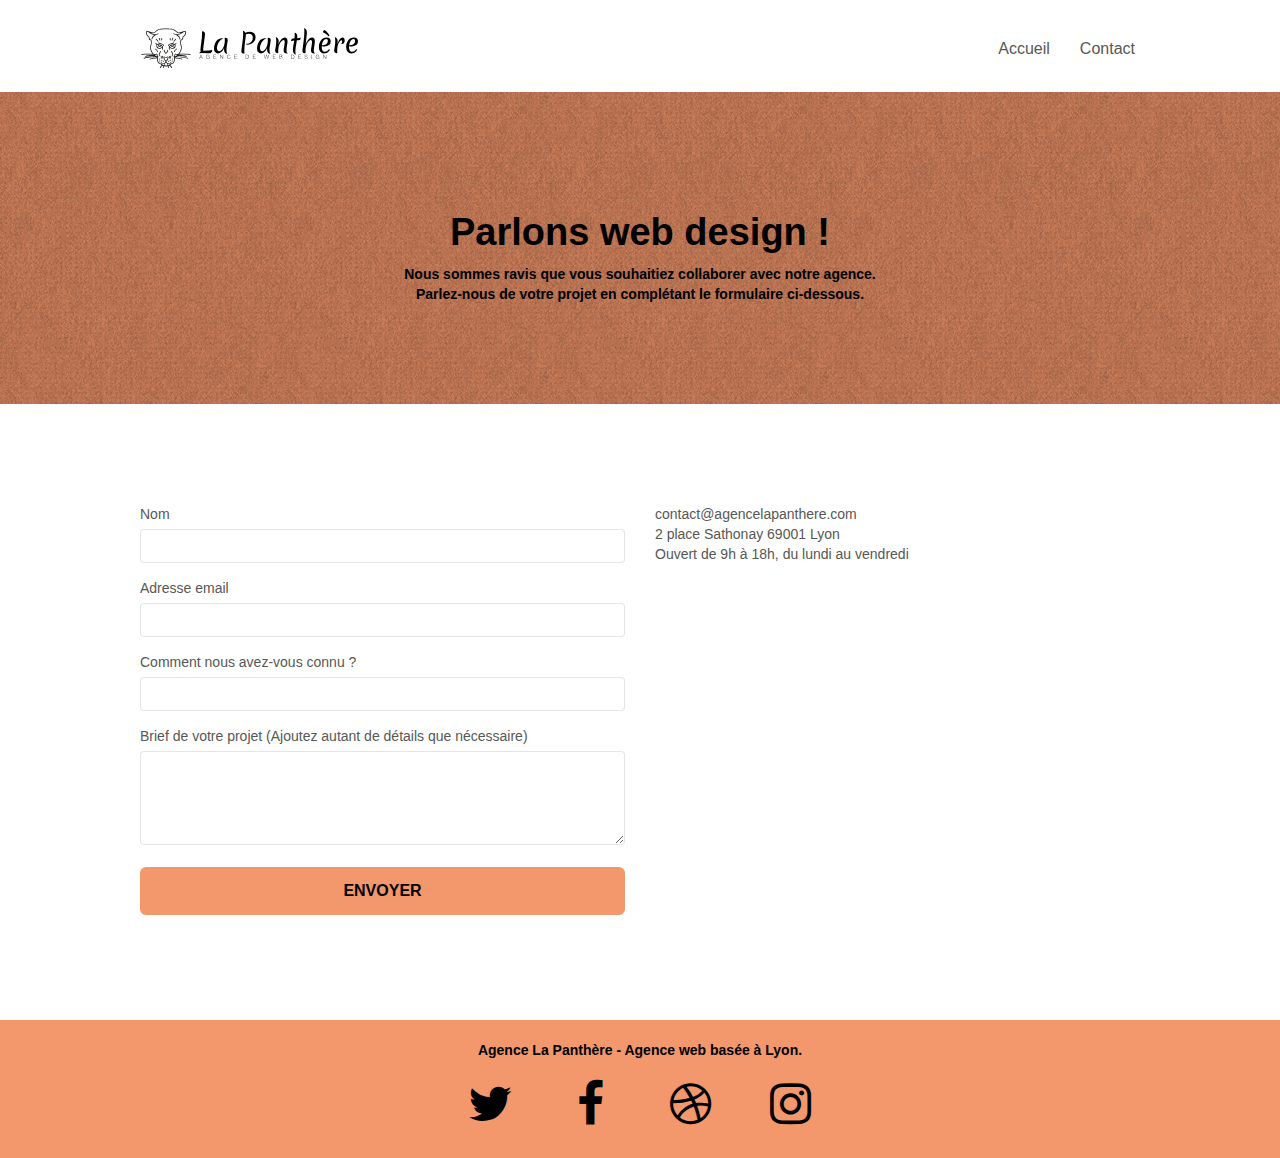
==== commit c7be94f1: "edit format paper-texture" ====
--- a/contact.html
+++ b/contact.html
@@ -9,7 +9,7 @@
 	<link rel="shortcut icon" type="image/png" href="favicon.jpg">
 
 	<link rel="stylesheet" type="text/css" href="./css/bootstrap.min.css">
-	<link rel="stylesheet" type="text/css" href="style.min.css">
+	<link rel="stylesheet" type="text/css" href="style.css">
 	<link rel="stylesheet" type="text/css" href="./css/font-awesome.min.css">
 	<link rel="stylesheet" type="text/css" href="./css/et-line.min.css">
 
--- a/style.css
+++ b/style.css
@@ -0,0 +1,1102 @@
+body {
+    margin: 0;
+    padding: 0;
+    background: #FFF;
+    overflow-x: hidden;
+    -webkit-font-smoothing: antialiased;
+    -moz-osx-font-smoothing: grayscale;
+}
+
+a,
+button {
+    transition: all .3s ease-in-out;
+
+
+}
+
+a:hover {
+    text-decoration: none;
+    cursor: pointer;
+}
+
+#page-loading-blocs-notifaction {
+    position: fixed;
+    top: 0;
+    bottom: 0;
+    width: 100%;
+    z-index: 100000;
+    background: #FFFFFF url("img/pageload-spinner.gif") no-repeat center center;
+}
+
+.bloc {
+    width: 100%;
+    clear: both;
+    background: 50% 50% no-repeat;
+    padding: 0 50px;
+    -webkit-background-size: cover;
+    -moz-background-size: cover;
+    -o-background-size: cover;
+    background-size: cover;
+    position: relative;
+}
+
+.bloc .container {
+    padding-left: 0;
+    padding-right: 0;
+}
+
+.bloc-lg {
+    padding: 100px 50px;
+}
+
+.bloc-md {
+    padding: 50px;
+}
+
+.bloc-sm {
+    padding: 20px 50px;
+}
+
+.bg-center,
+.bg-l-edge,
+.bg-r-edge,
+.bg-t-edge,
+.bg-b-edge,
+.bg-tl-edge,
+.bg-bl-edge,
+.bg-tr-edge,
+.bg-br-edge,
+.bg-repeat {
+    -webkit-background-size: auto !important;
+    -moz-background-size: auto !important;
+    -o-background-size: auto !important;
+    background-size: auto !important;
+}
+
+.navbar-toggle:focus {
+    outline: 2px solid black !important
+}
+
+.carousel-control:hover {
+    outline: 2px solid black !important
+}
+
+a:focus {
+    outline-color: black !important;
+}
+
+.bg-repeat {
+    background: repeat;
+}
+
+.bg-t-edge {
+    background: top no-repeat;
+}
+
+.bloc-bg-texture::before {
+    content: "";
+    background-size: 2px 2px;
+    position: absolute;
+    top: 0;
+    bottom: 0;
+    left: 0;
+    right: 0;
+}
+
+.texture-paper::before {
+    background: url("img/texture-paper.png");
+    background-size: 280px 280px;
+}
+
+.b-parallax {
+    background-attachment: fixed;
+}
+
+.d-bloc {
+    color: rgba(255, 255, 255, .7);
+}
+
+.d-bloc button:hover {
+    color: rgba(255, 255, 255, .9);
+}
+
+.d-bloc .icon-round,
+.d-bloc .icon-square,
+.d-bloc .icon-rounded,
+.d-bloc .icon-semi-rounded-a,
+.d-bloc .icon-semi-rounded-b {
+    border-color: rgba(255, 255, 255, .9);
+}
+
+.d-bloc .divider-h span {
+    border-color: rgba(255, 255, 255, .2);
+}
+
+.d-bloc .a-btn,
+.d-bloc .navbar a,
+.d-bloc .navbar-brand,
+.d-bloc a .icon-sm,
+.d-bloc a .icon-md,
+.d-bloc a .icon-lg,
+.d-bloc a .icon-xl,
+.d-bloc h1 a,
+.d-bloc h2 a,
+.d-bloc h3 a,
+.d-bloc h4 a,
+.d-bloc h5 a,
+.d-bloc h6 a,
+.d-bloc p a {
+    color: rgba(0, 0, 0, 1);
+}
+
+.d-bloc .a-btn:hover,
+.d-bloc .navbar a:hover,
+.d-bloc .navbar-brand:hover,
+.d-bloc a:hover .icon-sm,
+.d-bloc a:hover .icon-md,
+.d-bloc a:hover .icon-lg,
+.d-bloc a:hover .icon-xl,
+.d-bloc h1 a:hover,
+.d-bloc h2 a:hover,
+.d-bloc h3 a:hover,
+.d-bloc h4 a:hover,
+.d-bloc h5 a:hover,
+.d-bloc h6 a:hover,
+.d-bloc p a:hover {
+    color: rgba(255, 255, 255, 1);
+}
+
+.d-bloc .navbar-toggle .icon-bar {
+    background: rgba(255, 255, 255, 1);
+}
+
+.d-bloc .btn-wire,
+.d-bloc .btn-wire:hover {
+    color: rgba(255, 255, 255, 1);
+    border-color: rgba(255, 255, 255, 1);
+}
+
+.d-bloc .panel {
+    color: rgba(0, 0, 0, .5);
+}
+
+.d-bloc .panel button:hover {
+    color: rgba(0, 0, 0, .7);
+}
+
+.d-bloc .panel icon {
+    border-color: rgba(0, 0, 0, .7);
+}
+
+.d-bloc .panel .divider-h span {
+    border-color: rgba(0, 0, 0, .1);
+}
+
+.d-bloc .panel .a-btn {
+    color: rgba(0, 0, 0, .6);
+}
+
+.d-bloc .panel .a-btn:hover {
+    color: rgba(0, 0, 0, 1);
+}
+
+.d-bloc .panel .btn-wire,
+.d-bloc .panel .btn-wire:hover {
+    color: rgba(0, 0, 0, .7);
+    border-color: rgba(0, 0, 0, .3);
+}
+
+.d-bloc .panel,
+.l-bloc {
+    color: rgba(0, 0, 0, 0.6);
+    font-weight: 600;
+}
+
+.d-bloc .panel button:hover,
+.l-bloc button:hover {
+    color: rgba(0, 0, 0, .7);
+}
+
+.l-bloc .icon-round,
+.l-bloc .icon-square,
+.l-bloc .icon-rounded,
+.l-bloc .icon-semi-rounded-a,
+.l-bloc .icon-semi-rounded-b {
+    border-color: rgba(0, 0, 0, .7);
+}
+
+.d-bloc .panel .divider-h span,
+.l-bloc .divider-h span {
+    border-color: rgba(0, 0, 0, .1);
+}
+
+.d-bloc .panel .a-btn,
+.l-bloc .a-btn,
+.l-bloc .navbar a,
+.l-bloc .navbar-brand,
+.l-bloc a .icon-sm,
+.l-bloc a .icon-md,
+.l-bloc a .icon-lg,
+.l-bloc a .icon-xl,
+.l-bloc h1 a,
+.l-bloc h2 a,
+.l-bloc h3 a,
+.l-bloc h4 a,
+.l-bloc h5 a,
+.l-bloc h6 a,
+.l-bloc p a {
+    color: rgba(0, 0, 0, .6);
+}
+
+.d-bloc .panel .a-btn:hover,
+.l-bloc .a-btn:hover,
+.l-bloc .navbar a:hover,
+.l-bloc .navbar-brand:hover,
+.l-bloc a:hover .icon-sm,
+.l-bloc a:hover .icon-md,
+.l-bloc a:hover .icon-lg,
+.l-bloc a:hover .icon-xl,
+.l-bloc h1 a:hover,
+.l-bloc h2 a:hover,
+.l-bloc h3 a:hover,
+.l-bloc h4 a:hover,
+.l-bloc h5 a:hover,
+.l-bloc h6 a:hover,
+.l-bloc p a:hover {
+    color: rgba(0, 0, 0, 1);
+}
+
+.l-bloc .navbar-toggle .icon-bar {
+    color: rgba(0, 0, 0, .6);
+}
+
+.d-bloc .panel .btn-wire,
+.d-bloc .panel .btn-wire:hover,
+.l-bloc .btn-wire,
+.l-bloc .btn-wire:hover {
+    color: rgba(0, 0, 0, .7);
+    border-color: rgba(0, 0, 0, .3);
+}
+
+.voffset {
+    margin-top: 30px;
+}
+
+.voffset-lg {
+    margin-top: 80px;
+}
+
+.row-no-gutters {
+    margin-right: 0;
+    margin-left: 0;
+}
+
+.row.row-no-gutters>[class^="col-"],
+.row.row-no-gutters>[class*=" col-"] {
+    padding-right: 0;
+    padding-left: 0;
+}
+
+#bloc-1-hero h1 {
+    font-size: 32px;
+}
+
+.navbar {
+    margin-bottom: 0;
+    z-index: 1;
+}
+
+.navbar-brand {
+    height: auto;
+    padding: 3px 15px;
+    font-size: 25px;
+    font-weight: normal;
+    font-weight: 600;
+    line-height: 44px;
+}
+
+.navbar-brand img {
+    max-height: 200px;
+    margin: 0 5px 0 0;
+    display: inline;
+}
+
+.navbar-brand img[src$=svg] {
+    min-width: 100px;
+}
+
+.nav-center .navbar-brand img {
+    margin: 0;
+}
+
+.navbar .nav {
+    padding-top: 2px;
+    margin-right: -16px;
+    float: right;
+    z-index: 1;
+}
+
+.nav>li {
+    float: left;
+    margin-top: 4px;
+    font-size: 16px;
+}
+
+.navbar-nav .open .dropdown-menu>li>a {
+    text-align: inherit;
+}
+
+.nav>li a:hover,
+.nav>li a:focus {
+    background: transparent;
+}
+
+.navbar-toggle {
+    margin: 10px 10px 0 0;
+    border: 0px;
+}
+
+.navbar-toggle:hover {
+    background: transparent !important;
+}
+
+.navbar-toggle .icon-bar {
+    background-color: rgba(0, 0, 0, .5);
+    width: 26px;
+}
+
+.nav-invert .navbar .nav {
+    float: left;
+}
+
+.nav-invert .navbar-header,
+.nav-invert .navbar-brand {
+    float: right;
+    position: relative;
+    z-index: 2;
+}
+
+@media (min-width: 768px) {
+    .site-navigation {
+        position: absolute;
+        top: 50%;
+        right: 20px;
+        transform: translate(0, -50%);
+        -webkit-transform: translateY(-50%);
+    }
+
+    .nav>li .dropdown-menu a,
+    .nav>li .dropdown-menu a:hover {
+        color: #484848;
+    }
+
+    .nav-invert .site-navigation {
+        left: 0;
+        right: 0;
+    }
+
+    .nav-center {
+        text-align: center;
+    }
+
+    .nav-center .navbar-header {
+        width: 100%;
+    }
+
+    .nav-center .navbar-header,
+    .nav-center .navbar-brand,
+    .nav-center .nav>li {
+        float: none;
+        display: inline-block;
+    }
+
+    .nav-center .site-navigation {
+        position: relative;
+        width: 100%;
+        right: 0;
+        margin-right: 0px;
+        margin-top: 20px;
+    }
+
+    .nav-center.mini-nav .navbar-toggle {
+        float: none;
+        margin: 10px auto 0;
+    }
+}
+
+.nav>li>.dropdown a {
+    background: none !important;
+    display: block;
+    padding: 14px 15px;
+}
+
+nav .caret {
+    margin: 0 5px;
+}
+
+.dropdown-menu .dropdown-menu {
+    top: -8px;
+    left: 100%;
+}
+
+.dropdown-menu .dropmenu-flow-right {
+    top: 100%;
+    left: 0;
+    margin-left: -1px;
+    border-top-left-radius: 0;
+    border-top-right-radius: 0;
+}
+
+.dropdown-menu .dropdown span {
+    border: 4px solid black;
+    border-top-color: transparent;
+    border-right-color: transparent;
+    border-bottom-color: transparent;
+    margin: 6px -5px 0 0 !important;
+    float: right;
+}
+
+.mg-md {
+    margin-top: 10px;
+    margin-bottom: 20px;
+}
+
+.mg-lg {
+    margin-top: 10px;
+    margin-bottom: 40px;
+}
+
+.btn {
+    margin: 0 5px 5px 0;
+}
+
+.btn.pull-right {
+    margin: 0 0 5px 5px;
+}
+
+.btn-d,
+.btn-d:hover,
+.btn-d:focus {
+    color: #FFF;
+    background: rgba(0, 0, 0, .3);
+}
+
+.btn-rd {
+    border-radius: 40px;
+}
+
+.btn-clean {
+    border: 1px solid rgba(0, 0, 0, .08);
+    border-bottom-color: rgba(0, 0, 0, .1);
+    text-shadow: 0 1px 0 rgba(0, 0, 1, .1);
+    box-shadow: 0 1px 3px rgba(0, 0, 1, .25), inset 0 1px 0 0 rgba(255, 255, 255, .15);
+}
+
+.icon-md {
+    font-size: 48px !important;
+    padding: 10px;
+}
+
+.icon-lg {
+    font-size: 60px !important;
+}
+
+.sm-shadow {
+    text-shadow: 0 1px 2px rgba(0, 0, 0, .3);
+}
+
+.panel-sq,
+.panel-sq .panel-heading,
+.panel-sq .panel-footer {
+    border-radius: 0;
+}
+
+.panel-rd {
+    border-radius: 30px;
+}
+
+.panel-rd .panel-heading {
+    border-radius: 29px 29px 0 0;
+}
+
+.panel-rd .panel-footer {
+    border-radius: 0 0 29px 29px;
+}
+
+.form-control {
+    border-color: rgba(0, 0, 0, .1);
+    box-shadow: none;
+}
+
+.scrollToTop {
+    width: 40px;
+    height: 40px;
+    position: fixed;
+    bottom: 20px;
+    right: 20px;
+    opacity: 0;
+    z-index: 500;
+    transition: all .3s ease-in-out;
+}
+
+.scrollToTop span {
+    margin-top: 6px;
+}
+
+.showScrollTop {
+    font-size: 14px;
+    opacity: 1;
+}
+
+a[data-lightbox] {
+    position: relative;
+    display: block;
+    text-align: center;
+}
+
+a[data-lightbox]:hover::before {
+    content: "+";
+    font-family: "HelveticaNeue-Light", "Helvetica Neue Light", "Helvetica Neue", Helvetica, Arial;
+    font-size: 32px;
+    width: 50px;
+    height: 50px;
+    margin-left: -25px;
+    border-radius: 50%;
+    background: rgba(0, 0, 0, .6);
+    color: #FFF;
+    font-weight: 100;
+    z-index: 1;
+    position: absolute;
+    top: 50%;
+    transform: translateY(-50%);
+    -webkit-transform: translateY(-50%);
+}
+
+a[data-lightbox]:hover img {
+    opacity: 0.6;
+    -webkit-animation-fill-mode: none;
+    animation-fill-mode: none;
+}
+
+#lightbox-modal {
+    display: flex;
+    align-items: center;
+}
+
+#lightbox-modal .modal-dialog {
+    width: 90%;
+    max-width: 900px;
+    margin: 0 auto 0;
+}
+
+#lightbox-modal .modal-dialog img {
+    max-height: 90vh;
+    margin: 0 auto;
+}
+
+.lightbox-caption {
+    padding: 20px;
+    color: #FFF;
+    background: rgba(0, 0, 0, .5);
+    position: absolute;
+    left: 15px;
+    right: 15px;
+    bottom: 5px;
+}
+
+.close-lightbox {
+    color: #FFF;
+    font-size: 30px;
+    position: absolute;
+    top: 20px;
+    right: 20px;
+    z-index: 20;
+    background: rgba(0, 0, 0, .5);
+    border: none;
+    line-height: 30px;
+    padding: 0 9px 5px;
+    opacity: 0.3;
+}
+
+.close-lightbox:hover,
+.next-lightbox:hover,
+.prev-lightbox:hover {
+    opacity: 1.0;
+    color: #FFF;
+}
+
+.next-lightbox,
+.prev-lightbox {
+    font-size: 20px;
+    color: rgba(255, 255, 255, .9);
+    background: rgba(0, 0, 0, .5);
+    transition: all .2s ease-in-out;
+    position: absolute;
+    top: 45%;
+    z-index: 1;
+    opacity: 0.4;
+}
+
+.next-lightbox {
+    padding: 6px 8px 1px 13px;
+    right: 25px;
+}
+
+.prev-lightbox {
+    padding: 6px 13px 1px 10px;
+    left: 25px;
+}
+
+.snapshot-lb .modal-body {
+    padding-bottom: 45px;
+}
+
+.snapshot-lb .lightbox-caption {
+    padding: 0;
+    color: rgba(0, 0, 0, .5);
+    background: none;
+}
+
+h1,
+h2,
+h3,
+h4,
+h5,
+h6,
+p,
+label,
+.btn,
+a {
+    font-family: "helvetica";
+    font-weight: 400;
+    color: #575757 !important;
+}
+
+.container {
+    max-width: 1000px;
+}
+
+.hero-bloc-text {
+    font-size: 38px;
+
+}
+
+.hero-bloc-text-sub {
+    font-size: 36px;
+}
+
+.statement-bloc-text {
+    line-height: 26px;
+    font-style: italic;
+    font-size: 20px;
+    text-align: center;
+    font-weight: lighter;
+    max-width: 520px;
+    margin: auto auto auto auto;
+}
+
+p {
+    font-size: 14px;
+}
+
+.tight-width-whitespace {
+    max-width: 600px;
+    margin: auto auto auto auto;
+}
+
+.h1 {
+    font-size: 20px;
+    font-family: "Open Sans";
+}
+
+.cta-hero {
+    margin-top: 22px;
+    color: #FFFFFF !important;
+    text-transform: uppercase;
+    padding: 12px 28px 12px 28px;
+    font-size: 16px;
+    font-weight: 700;
+}
+
+.social {
+    max-width: 400px;
+    margin: auto auto auto auto;
+}
+
+h2 {
+    font-size: 22px;
+    line-height: 1.4em;
+    font-weight: 600;
+}
+
+h3 {
+    font-size: 15px;
+    text-transform: uppercase;
+    font-weight: 700;
+    color: #333333 !important;
+}
+
+.med-width-whitespace {
+    max-width: 800px;
+    margin: auto auto auto auto;
+    box-shadow: 0px 0px 0px #000000;
+}
+
+h1 {
+    color: #333333 !important;
+}
+
+h4 {
+    color: #333333 !important;
+}
+
+.icons {
+    margin-bottom: 14px;
+    margin-top: 24px;
+}
+
+.white {
+    color: #000000 !important;
+    font-size: 14px;
+    font-weight: 600;
+}
+
+.portfolio-thumb {
+    margin-bottom: 24px;
+}
+
+.portfolio-row {
+    margin-bottom: 44px;
+    margin-top: 50px;
+}
+
+.avatar {
+    box-shadow: 0px 4px 9px rgba(0, 0, 0, 0.3);
+}
+
+.black-background {
+    background-color: rgba(165, 147, 99, 0.7);
+    padding: 40px 40px 40px 40px;
+}
+
+.bold-link {
+    font-weight: 900;
+    text-decoration: underline !important;
+}
+
+.bgc-white {
+    background-color: #FFFFFF;
+}
+
+.bgc-dark-slate-blue {
+    background-color: black;
+}
+
+.bgc-atomic-tangerine {
+    background-color: #F3976C;
+}
+
+.tc-white {
+    color: #ffffff !important;
+    position: relative;
+}
+
+.tc-black {
+    color: #000000 !important;
+    position: relative;
+    font-weight: 600;
+}
+
+.btn-atomic-tangerine {
+    background: #F3976C;
+    color: #000000 !important;
+}
+
+.btn-atomic-tangerine:hover {
+    background: #f3b193 !important;
+    color: #000000 !important;
+}
+
+.ltc-white {
+    color: #FFFFFF !important;
+}
+
+.ltc-white:hover {
+    color: #cccccc !important;
+}
+
+.ltc-atomic-tangerine {
+    color: #F3976C !important;
+}
+
+.ltc-atomic-tangerine:hover {
+    color: #c27956 !important;
+}
+
+.icon-dark-slate-blue {
+    color: #364577 !important;
+    border-color: #364577 !important;
+}
+
+.bg-dots-bg {
+    background-image: url("img/dots-bg.png");
+}
+
+.bg-lines-h2-bg {
+    background-image: url("img/lines-h2-bg.png");
+}
+
+.bg-banniere {
+    background-image: url("img/agence-la-panthere.jpg");
+
+}
+
+.bg-presentation {
+    background-image: url("img/image-de-presentation.jpg");
+}
+
+@media (max-width: 1024px) {
+    .bloc {
+        padding-left: 20px;
+        padding-right: 20px;
+    }
+
+    .bloc.full-width-bloc,
+    .bloc-tile-2.full-width-bloc .container,
+    .bloc-tile-3.full-width-bloc .container,
+    .bloc-tile-4.full-width-bloc .container {
+        padding-left: 0;
+        padding-right: 0;
+    }
+}
+
+@media (max-width: 992px) and (min-width: 768px) {
+    .navbar .nav {
+        max-width: 80%
+    }
+
+    .nav-center.navbar .nav {
+        max-width: 100%
+    }
+}
+
+@media only screen and (min-width: 768px) and (max-width: 1024px) and (orientation: landscape) {
+    .b-parallax {
+        background-attachment: scroll;
+    }
+}
+
+@media only screen and (min-width: 1024px) and (max-width: 1366px) and (-webkit-min-device-pixel-ratio: 1.5) {
+    .b-parallax {
+        background-attachment: scroll;
+    }
+}
+
+@media (max-width: 991px) {
+    .container {
+        width: 100%;
+    }
+
+    .b-parallax {
+        background-attachment: scroll;
+    }
+
+    .page-container,
+    #hero-bloc {
+        overflow-x: hidden;
+        position: relative;
+    }
+
+    .bloc-group,
+    .bloc-group .bloc {
+        display: block;
+        width: 100%;
+    }
+
+    .bloc-fill-screen .fill-bloc-top-edge,
+    .bloc-fill-screen .fill-bloc-bottom-edge {
+        padding: 0 20px;
+
+    }
+}
+
+@media (max-width: 767px) {
+    .page-container {
+        overflow-x: hidden;
+        position: relative;
+    }
+
+    h1,
+    h2,
+    h3,
+    h4,
+    h5,
+    h6,
+    p,
+    #disqus_thread {
+        padding-left: 10px !important;
+        padding-right: 10px !important;
+    }
+
+    .b-parallax {
+        background-attachment: scroll;
+    }
+
+    .navbar .nav {
+        padding-top: 0;
+        border-top: 1px solid rgba(0, 0, 0, .2);
+        float: none !important;
+    }
+
+    .navbar.row {
+        margin-left: 0;
+        margin-right: 0;
+    }
+
+    .site-navigation {
+        position: inherit;
+        transform: none;
+        -webkit-transform: none;
+        -ms-transform: none;
+    }
+
+    .nav>li {
+        margin-top: 0;
+        border-bottom: 1px solid rgba(0, 0, 0, .1);
+        background: rgba(0, 0, 0, .05);
+        text-align: left;
+        padding-left: 15px;
+        width: 100%;
+    }
+
+    .nav>li:hover {
+        background: rgba(0, 0, 0, .08);
+    }
+
+    .dropdown .dropdown a .caret {
+        float: none;
+        margin: 5px 0 0 10px !important;
+        border: 4px solid black;
+        border-bottom-color: transparent;
+        border-right-color: transparent;
+        border-left-color: transparent;
+    }
+
+    #hero-bloc .navbar .nav {
+        background: rgba(0, 0, 0, .8);
+    }
+
+    #hero-bloc .navbar .nav a {
+        color: rgba(255, 255, 255, .6);
+    }
+
+    .hero {
+        padding: 50px 0;
+    }
+
+    .hero-nav {
+        left: -1px;
+        right: -1px;
+    }
+
+    .navbar-collapse {
+        padding: 0;
+        overflow-x: hidden;
+        -webkit-box-shadow: none;
+        box-shadow: none;
+    }
+
+    .navbar-brand img {
+        max-height: 40px;
+        width: auto;
+    }
+
+    .nav-invert .navbar-header {
+        float: none;
+        width: 100%;
+    }
+
+    .nav-invert .navbar-toggle {
+        float: left;
+        margin-left: 10px;
+    }
+
+    .bloc {
+        padding-left: 0;
+        padding-right: 0;
+    }
+
+    .bloc-xxl,
+    .bloc-xl,
+    .bloc-lg {
+        padding: 40px 0;
+    }
+
+    .bloc-sm,
+    .bloc-md {
+        padding-left: 0;
+        padding-right: 0;
+    }
+
+    .bloc-tile-2 .container,
+    .bloc-tile-3 .container,
+    .bloc-tile-4 .container,
+    .bloc-fill-screen .fill-bloc-top-edge,
+    .bloc-fill-screen .fill-bloc-bottom-edge {
+        padding-left: 0;
+        padding-right: 0;
+    }
+
+    .a-block {
+        padding: 0 10px;
+    }
+
+    .btn-dwn {
+        display: none;
+    }
+
+    .voffset {
+        margin-top: 5px;
+    }
+
+    .voffset-md {
+        margin-top: 20px;
+    }
+
+    .voffset-lg {
+        margin-top: 30px;
+    }
+
+    form {
+        padding: 5px;
+    }
+
+    .close-lightbox {
+        display: inline-block;
+    }
+
+    .blocsapp-device-iphone5 {
+        background-size: 216px 425px;
+        padding-top: 60px;
+        width: 216px;
+        height: 425px;
+    }
+
+    .blocsapp-device-iphone5 img {
+        width: 180px;
+        height: 320px;
+    }
+}
+
+@media (max-width: 400px) {
+    .bloc {
+        padding-left: 0;
+        padding-right: 0;
+    }
+}
+
+@media (max-width: 767px) {
+    .bloc-mob-center-text {
+        text-align: center;
+    }
+}